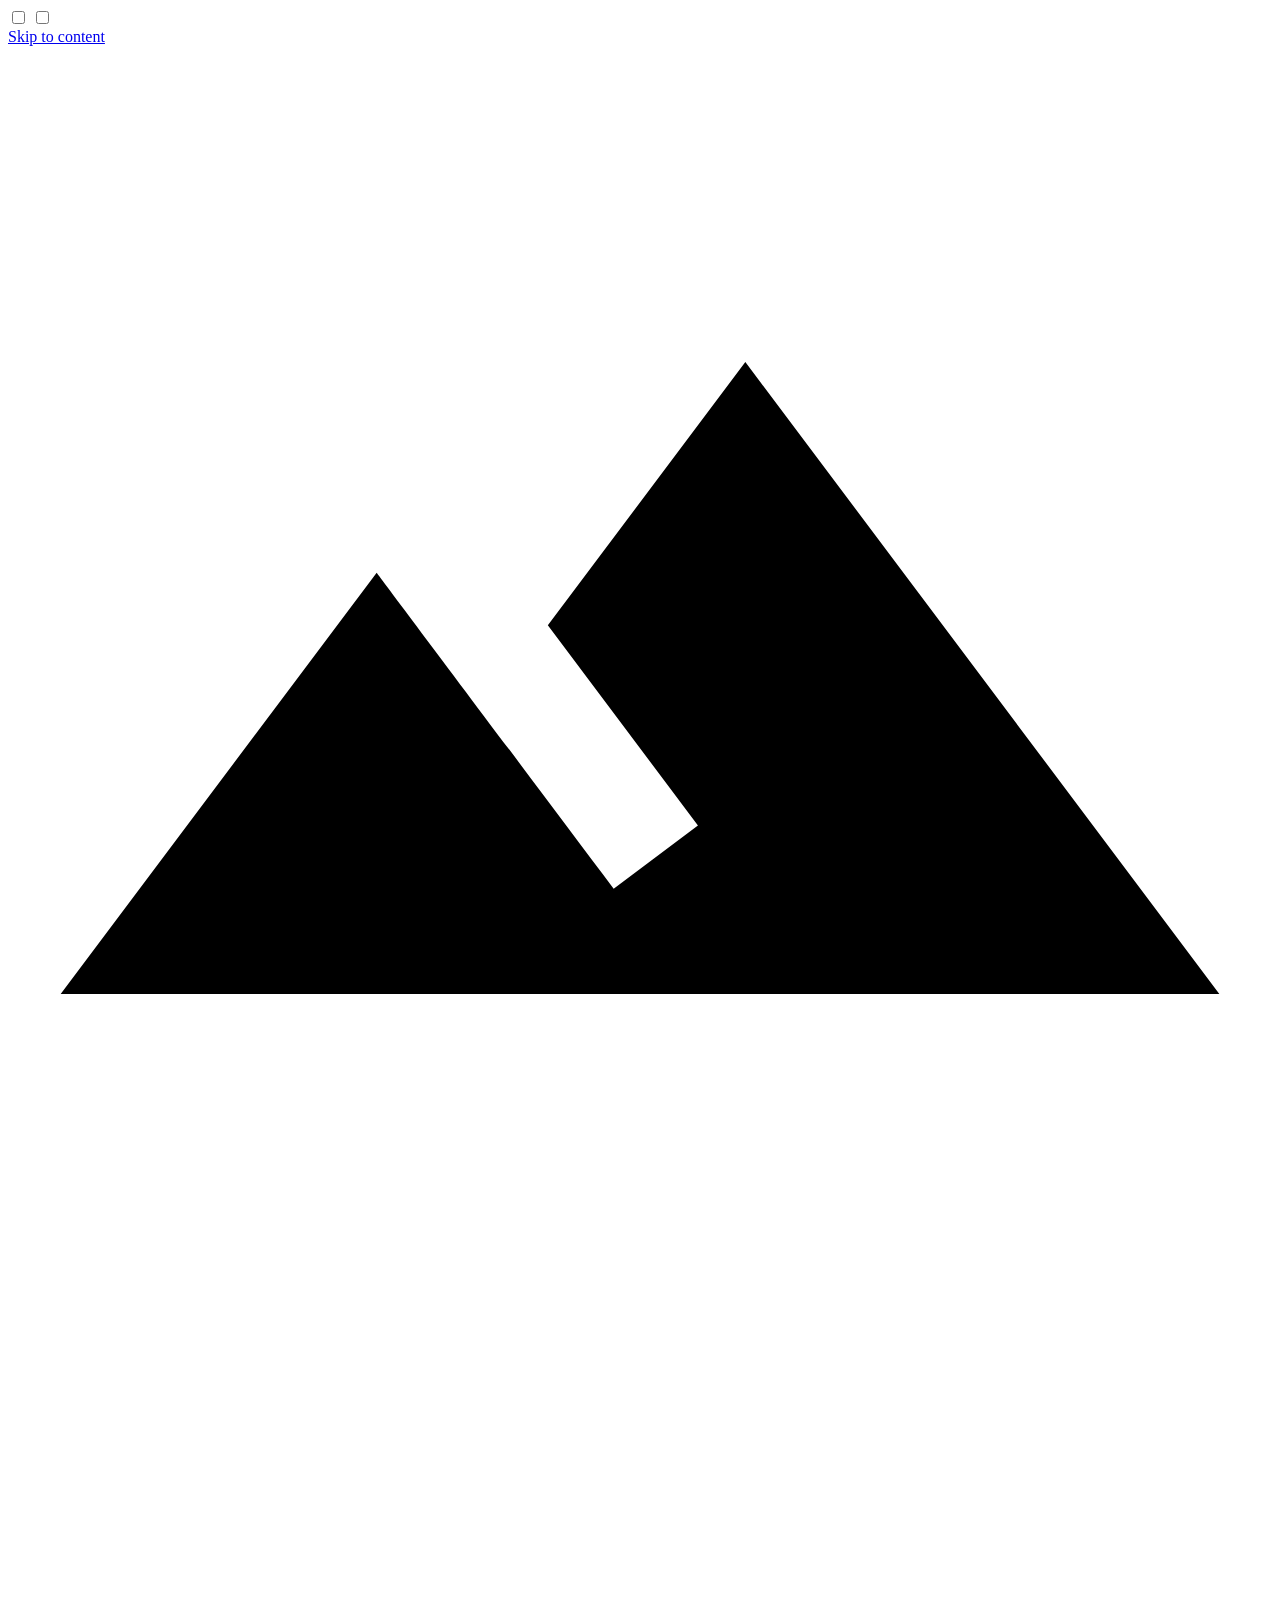
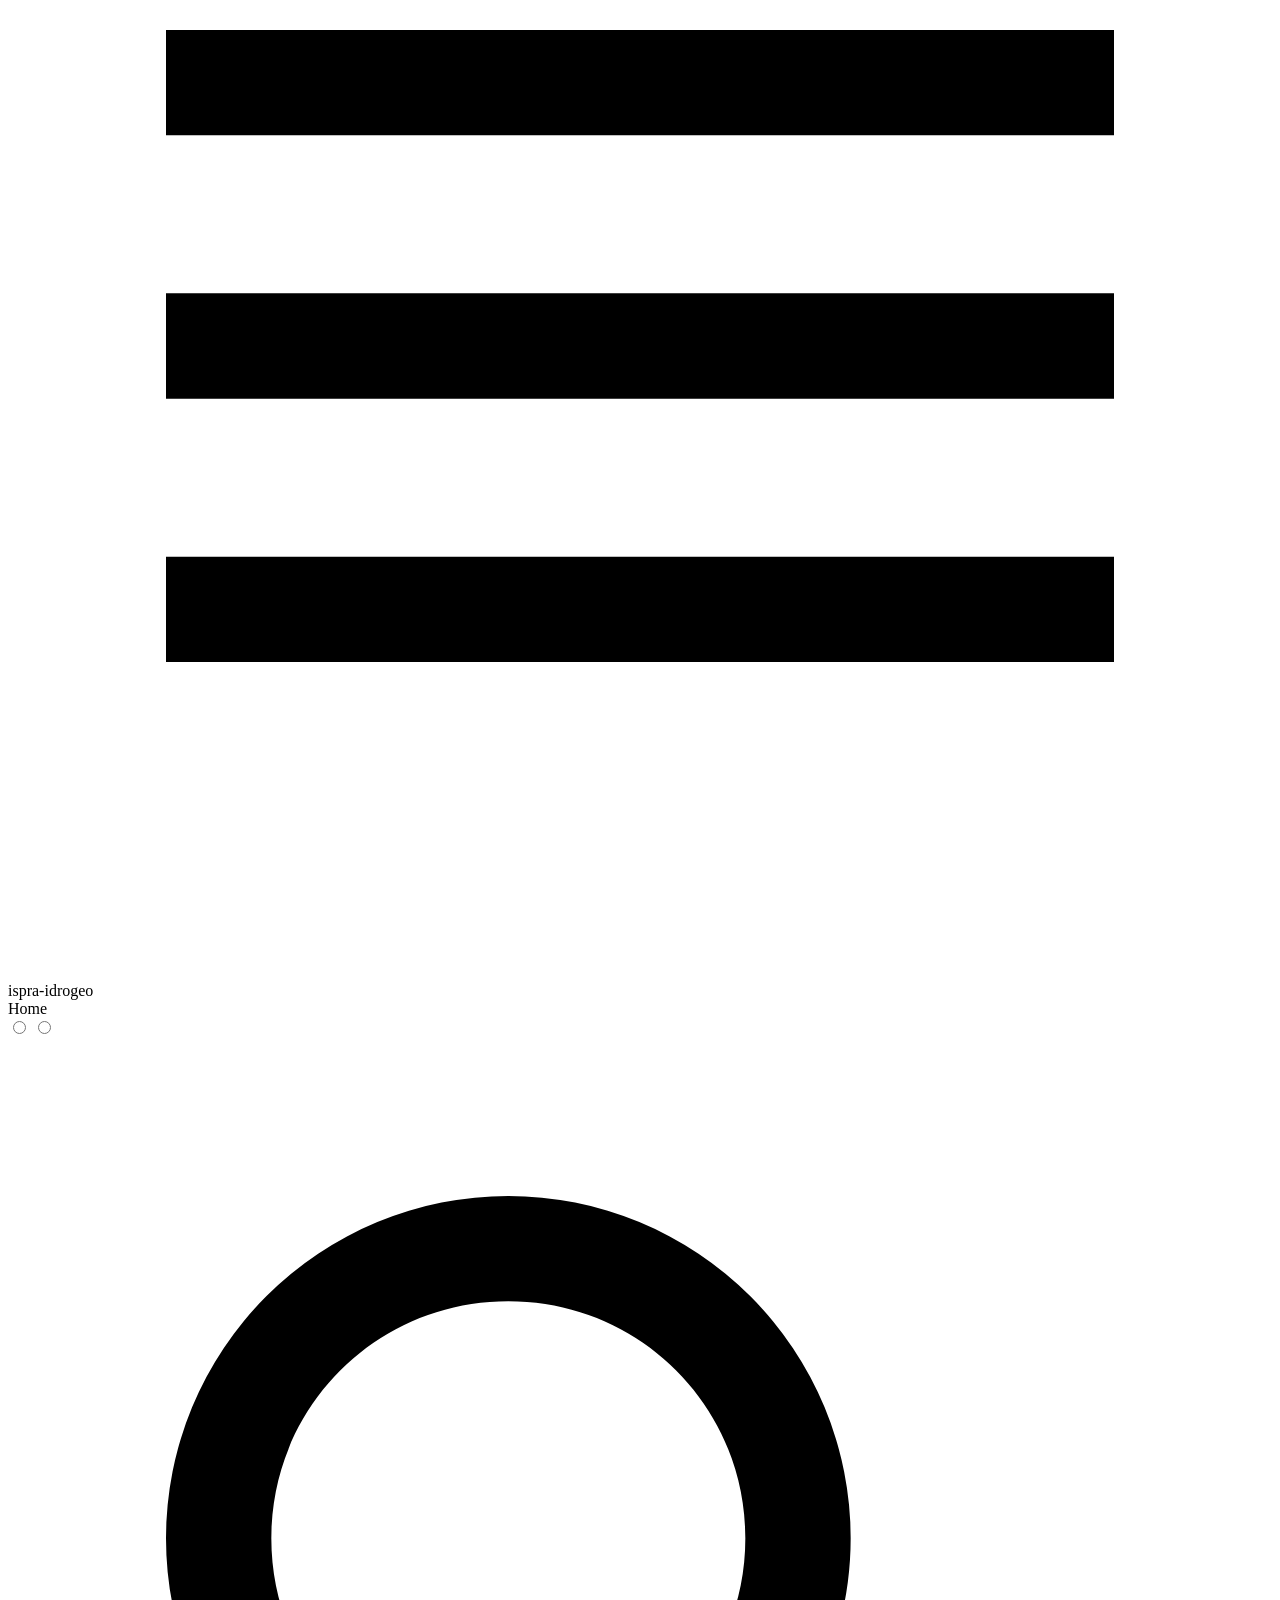
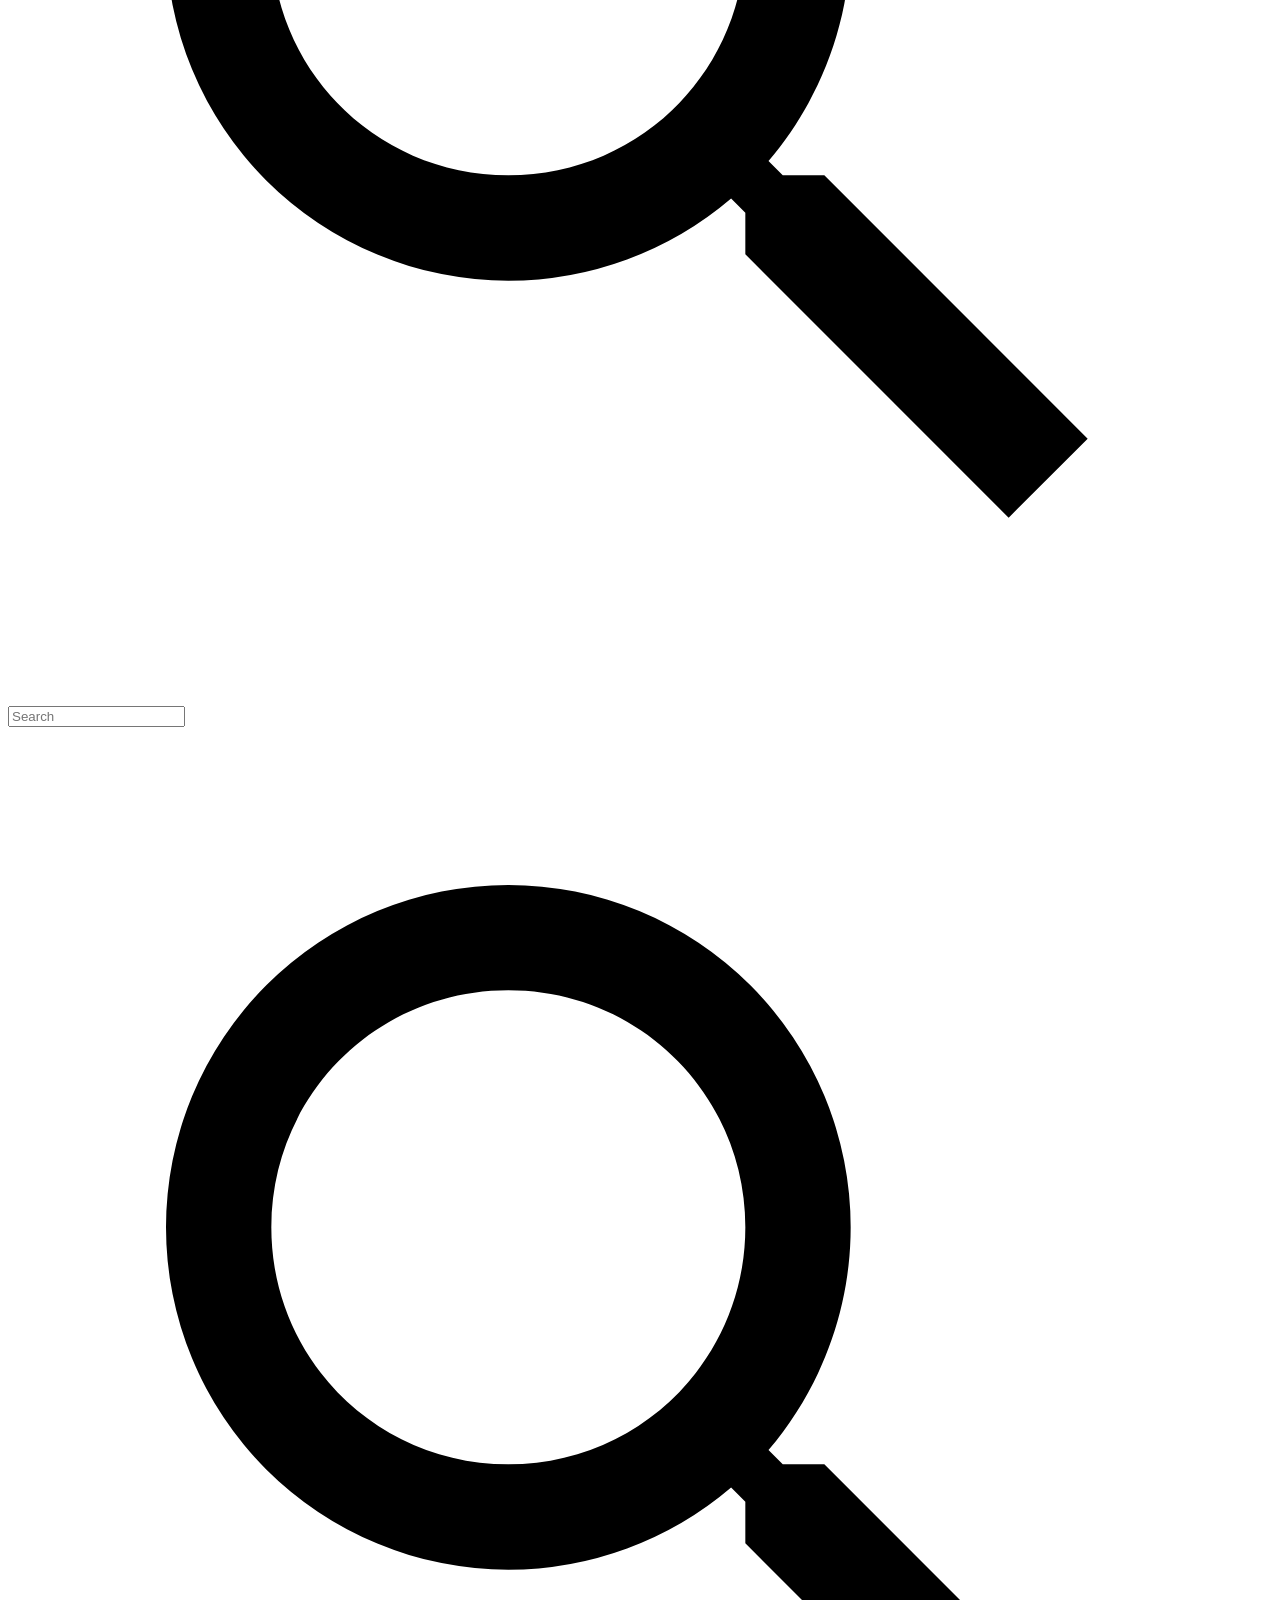
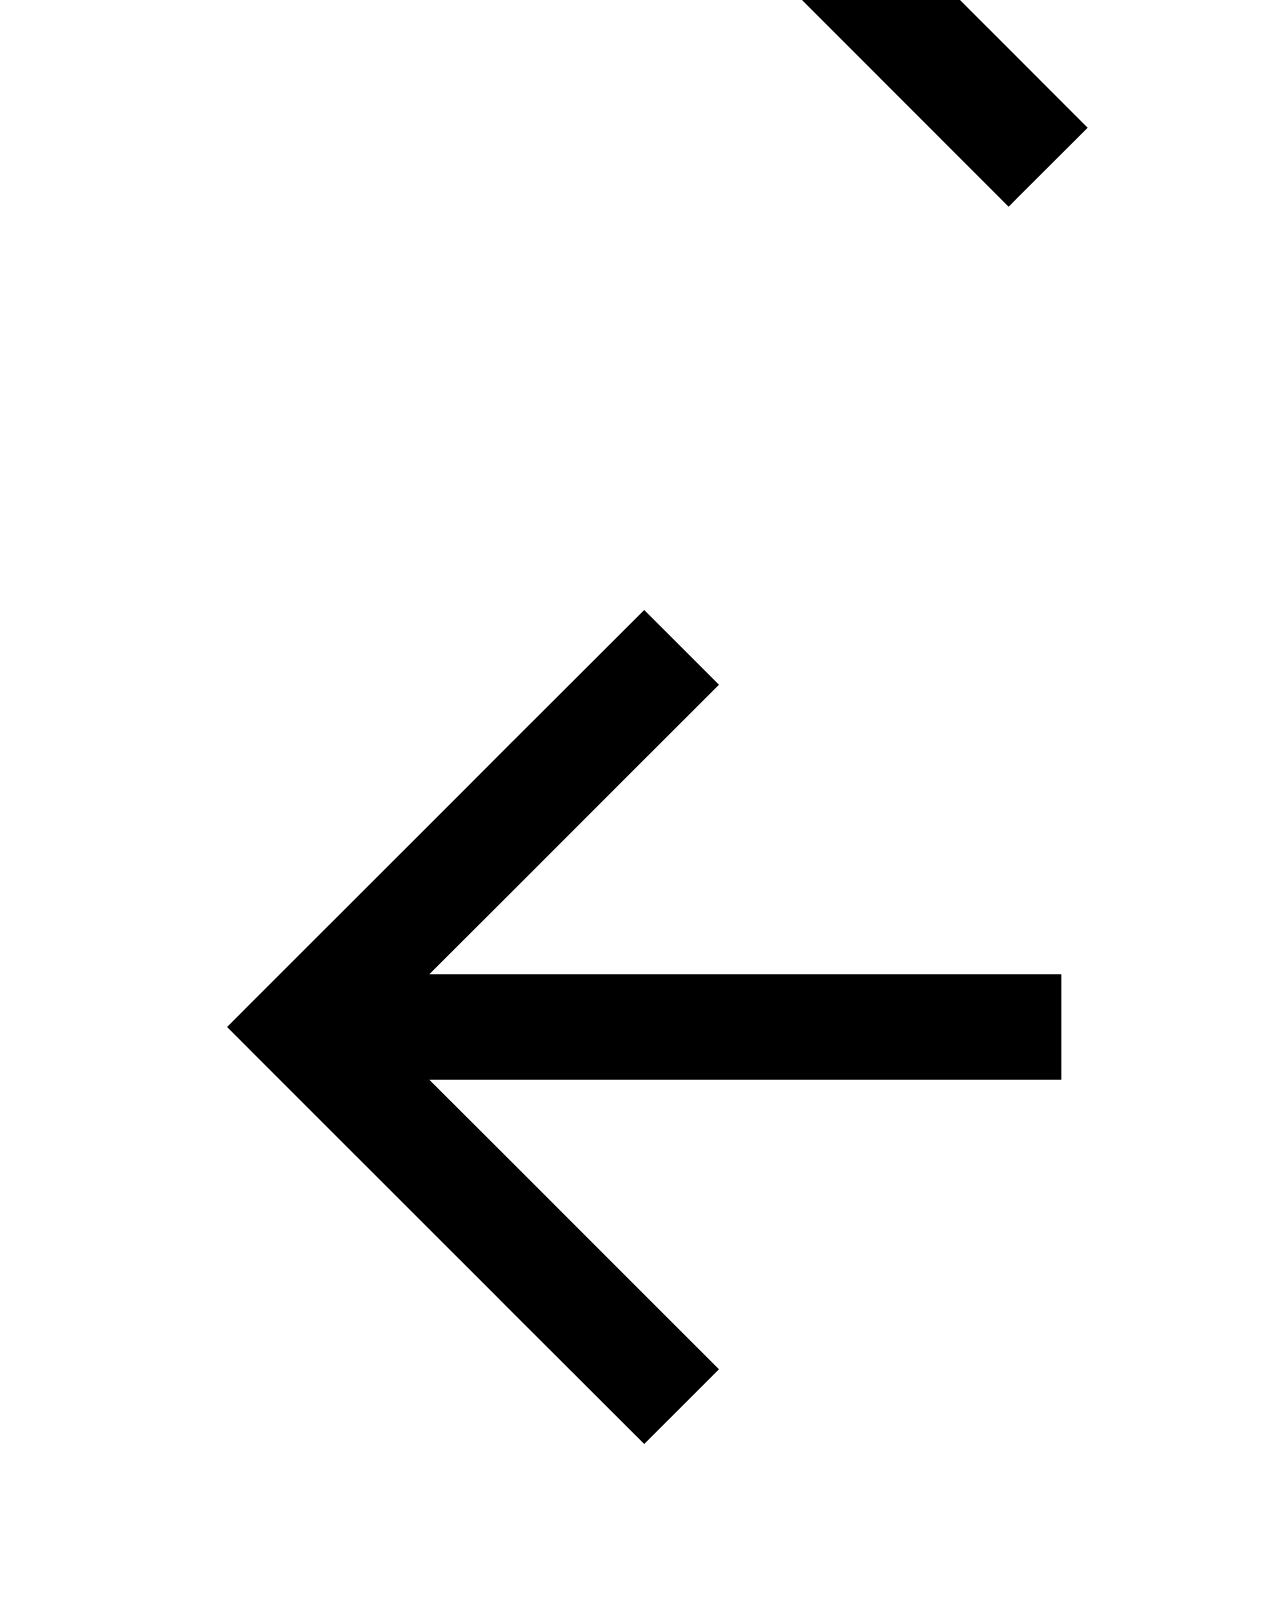
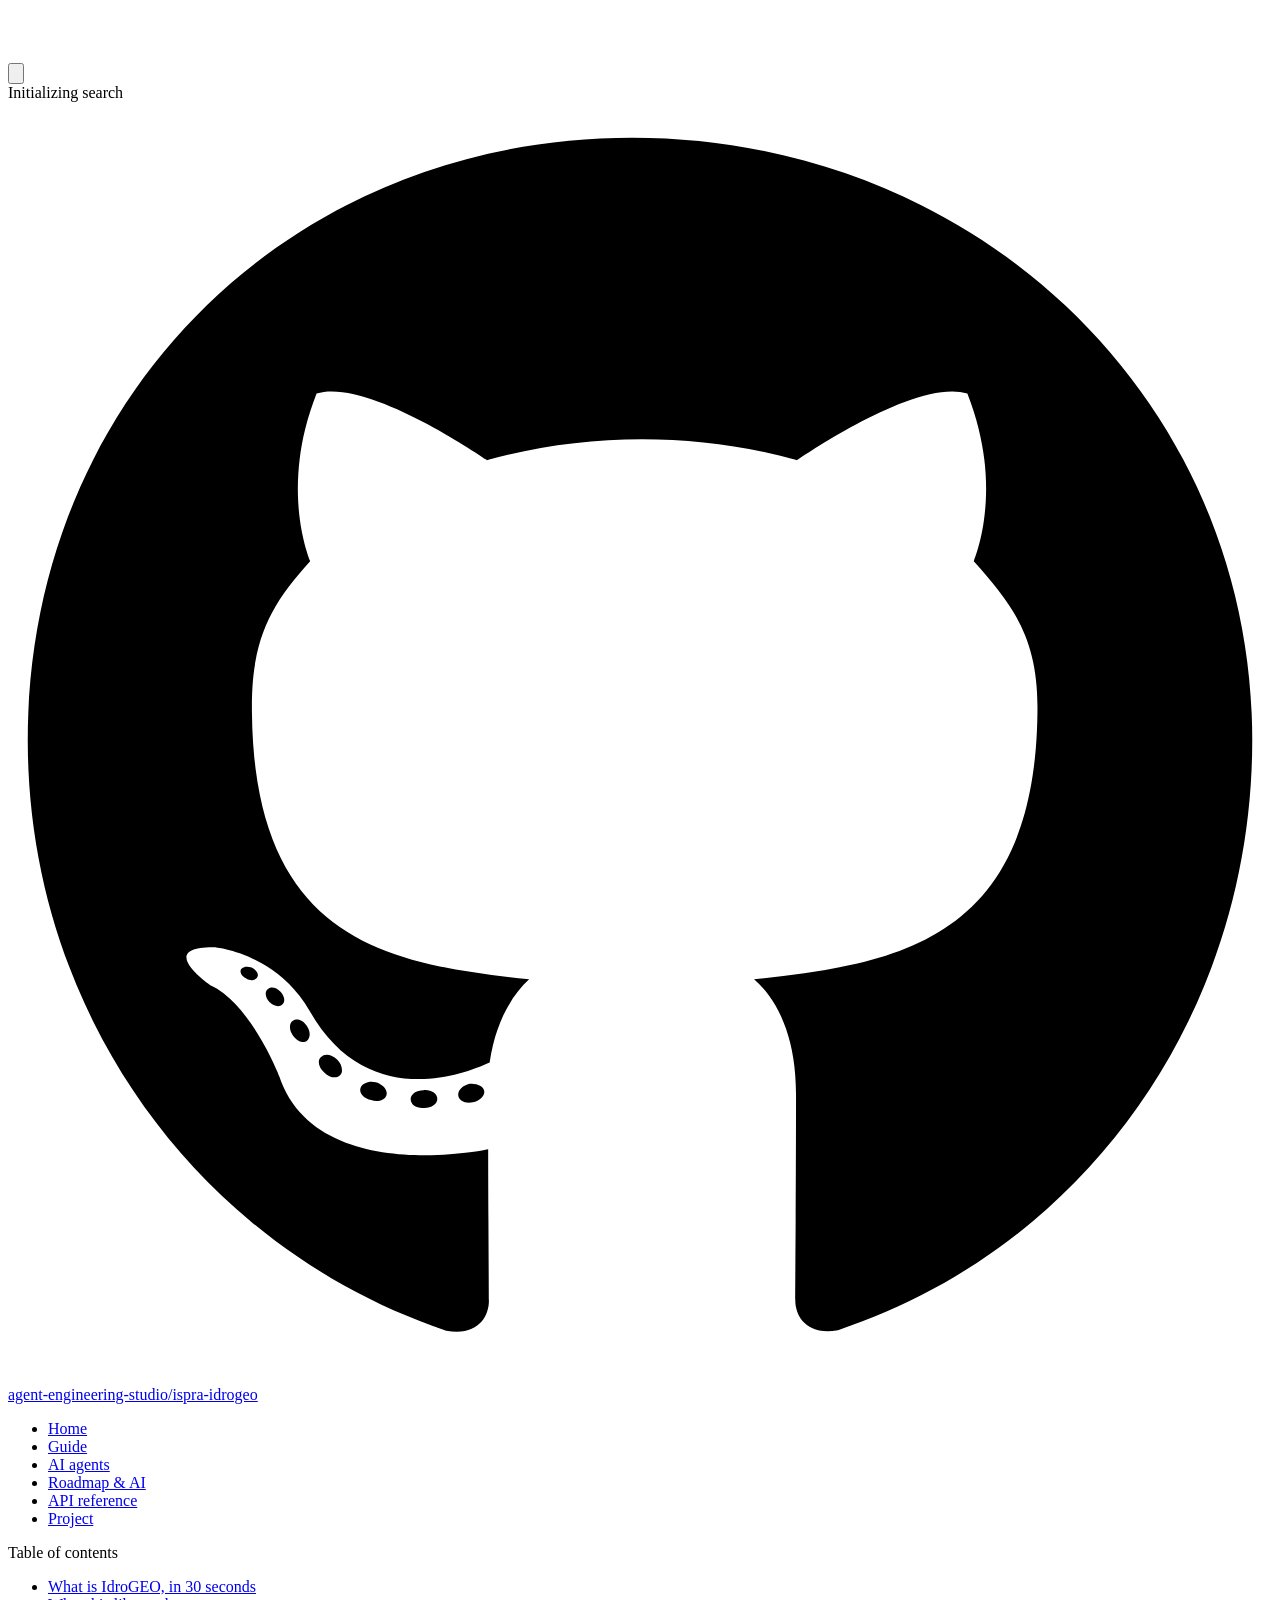
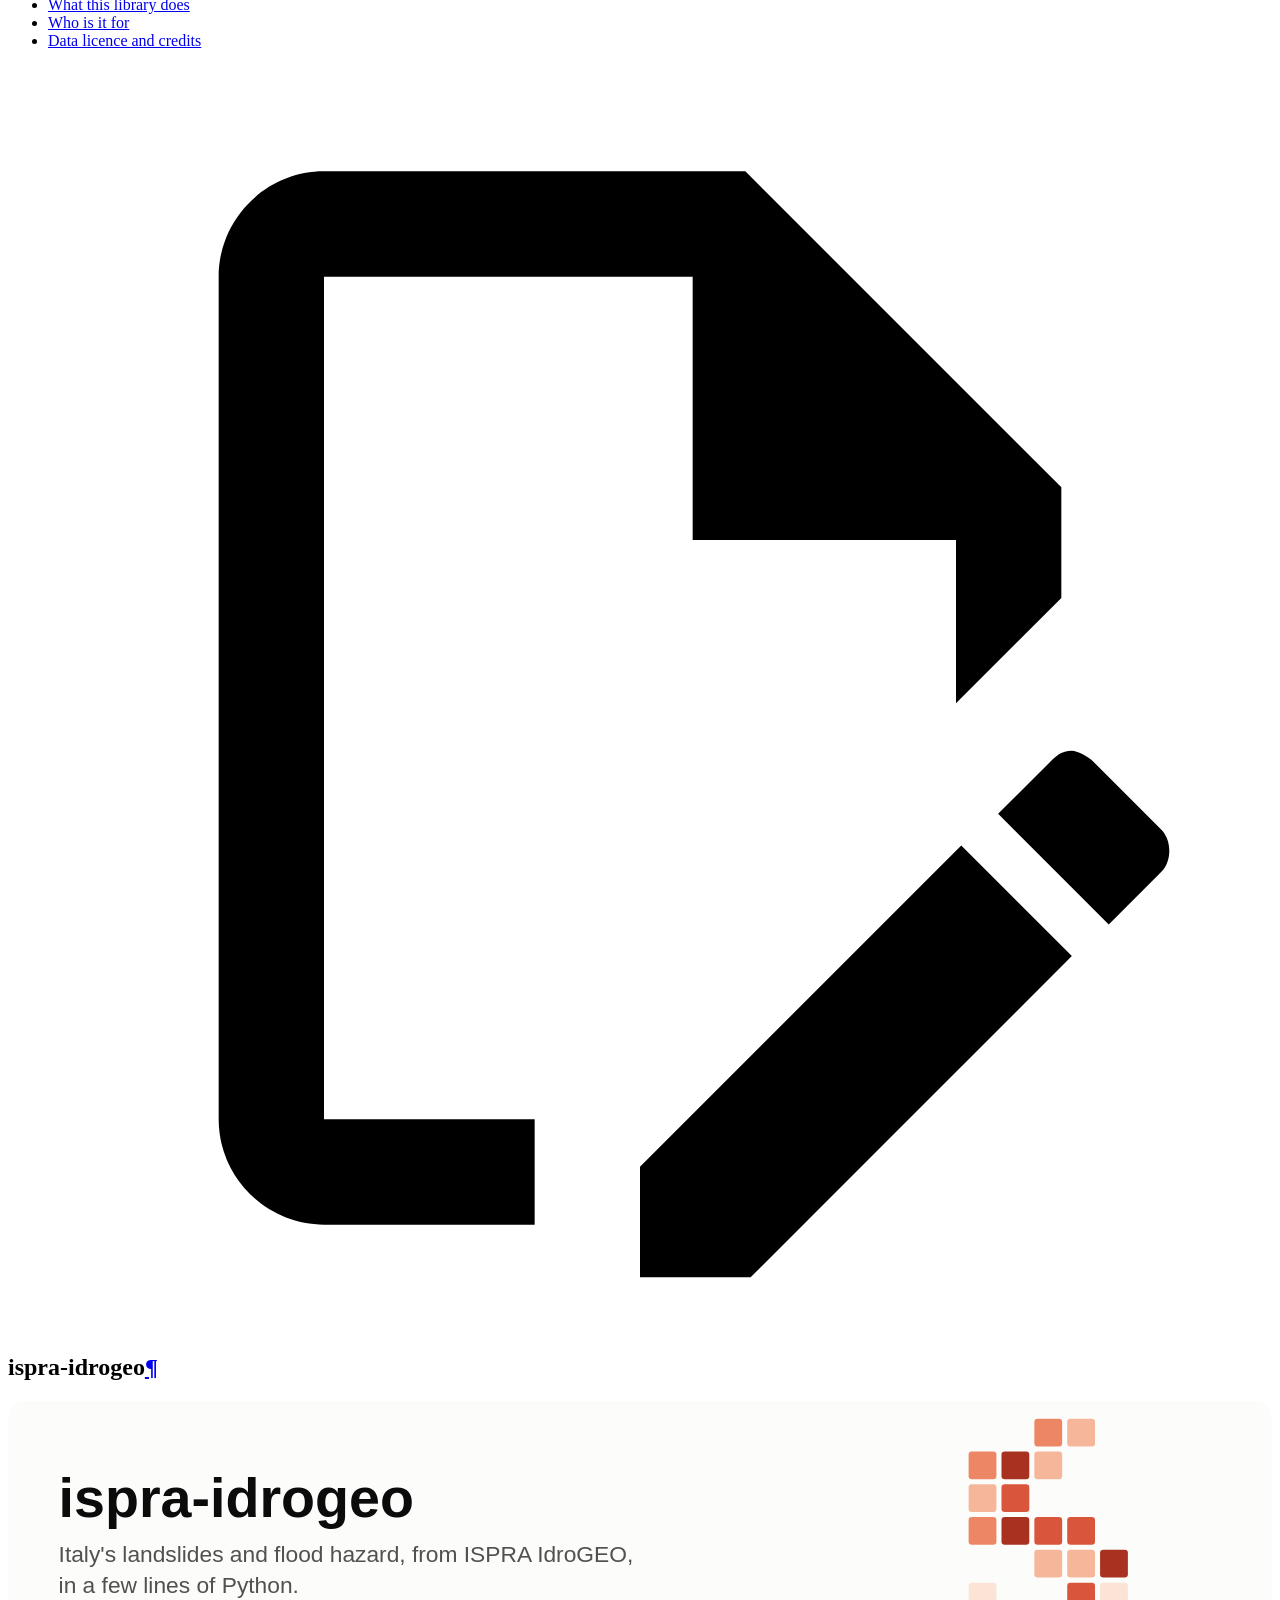
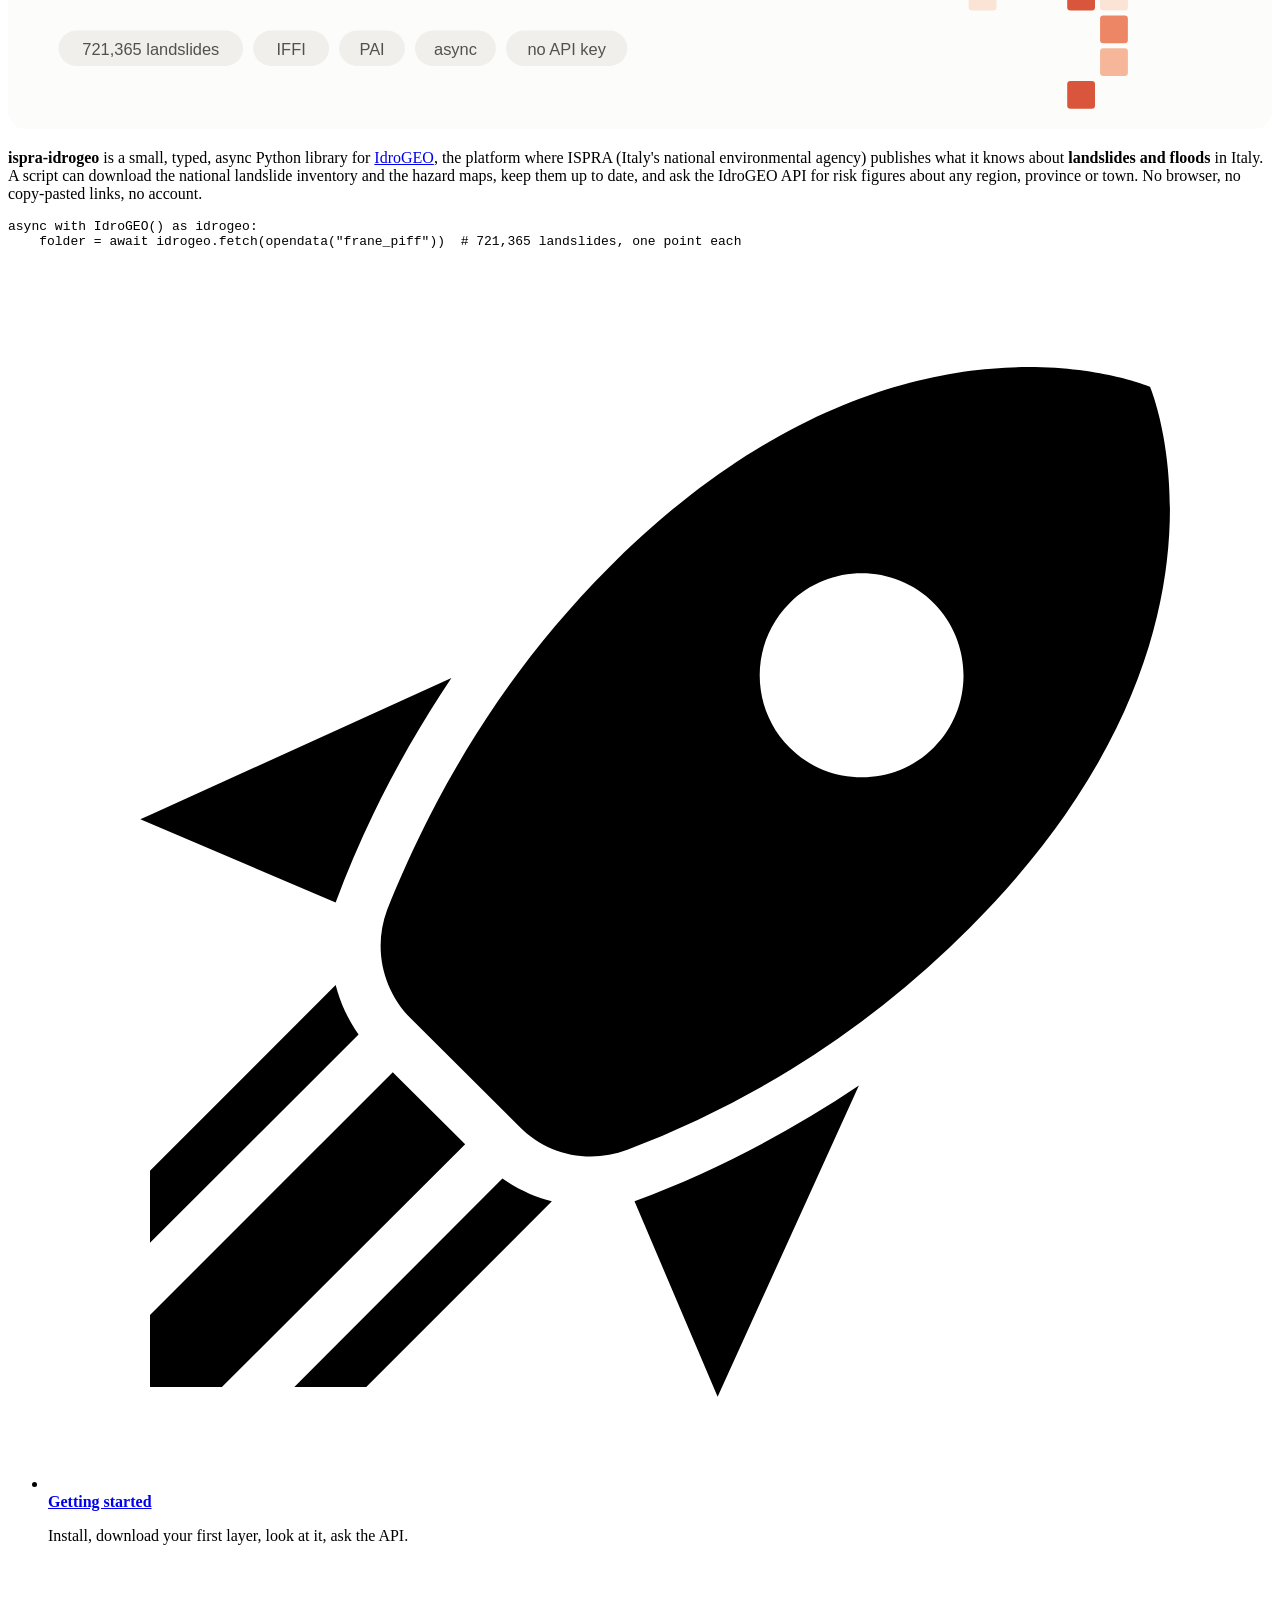
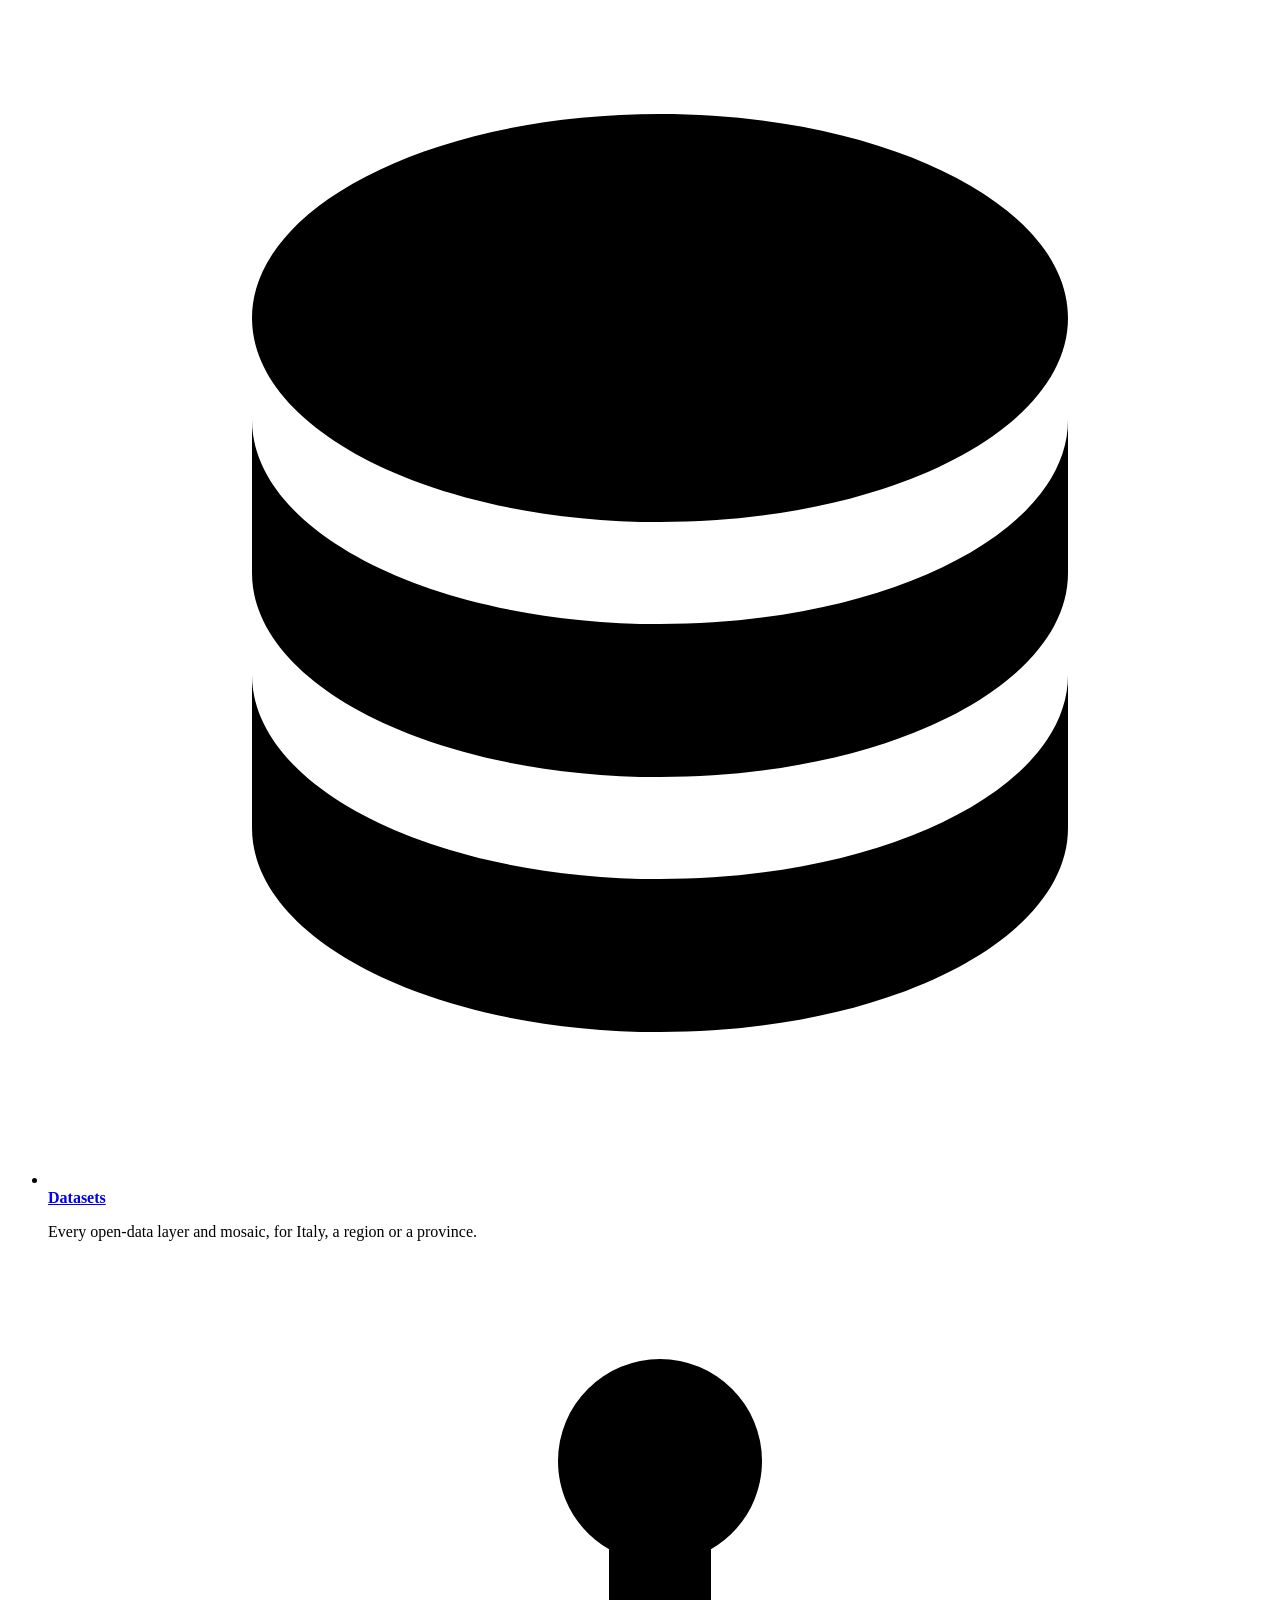
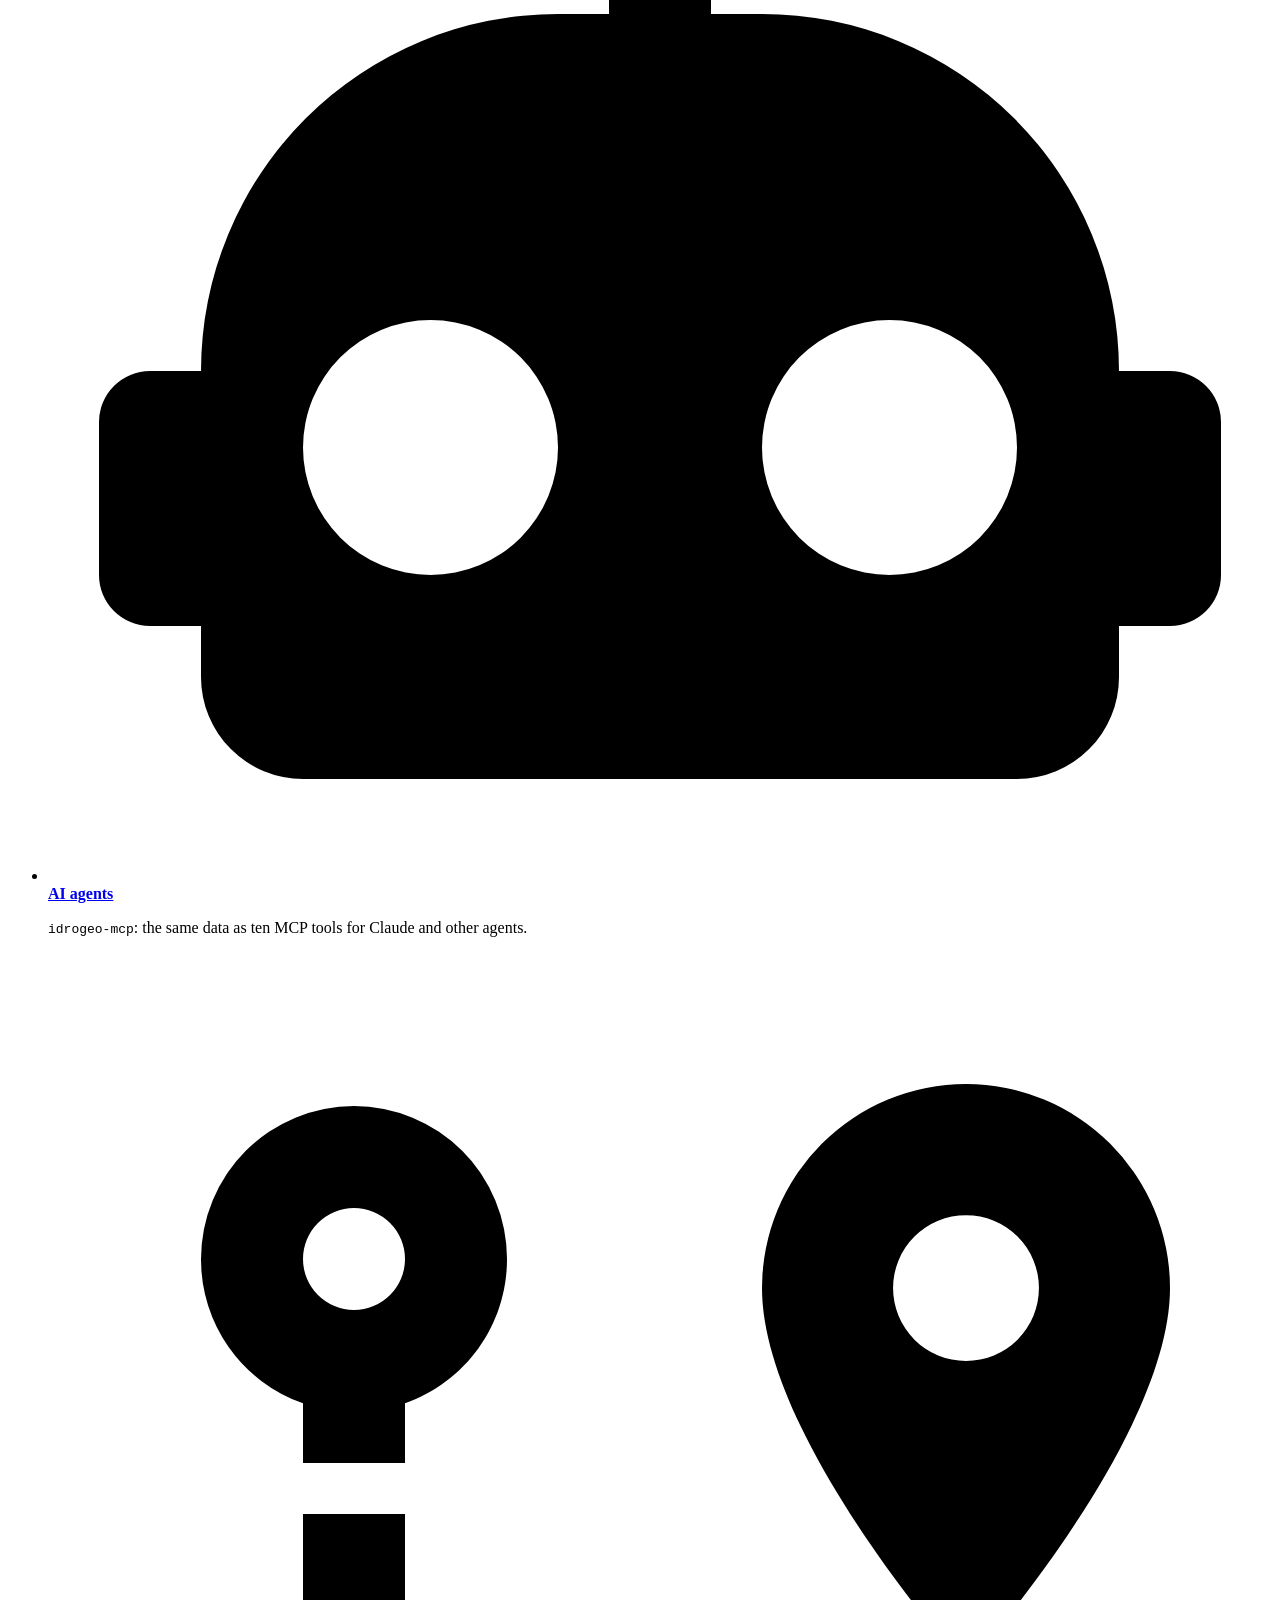
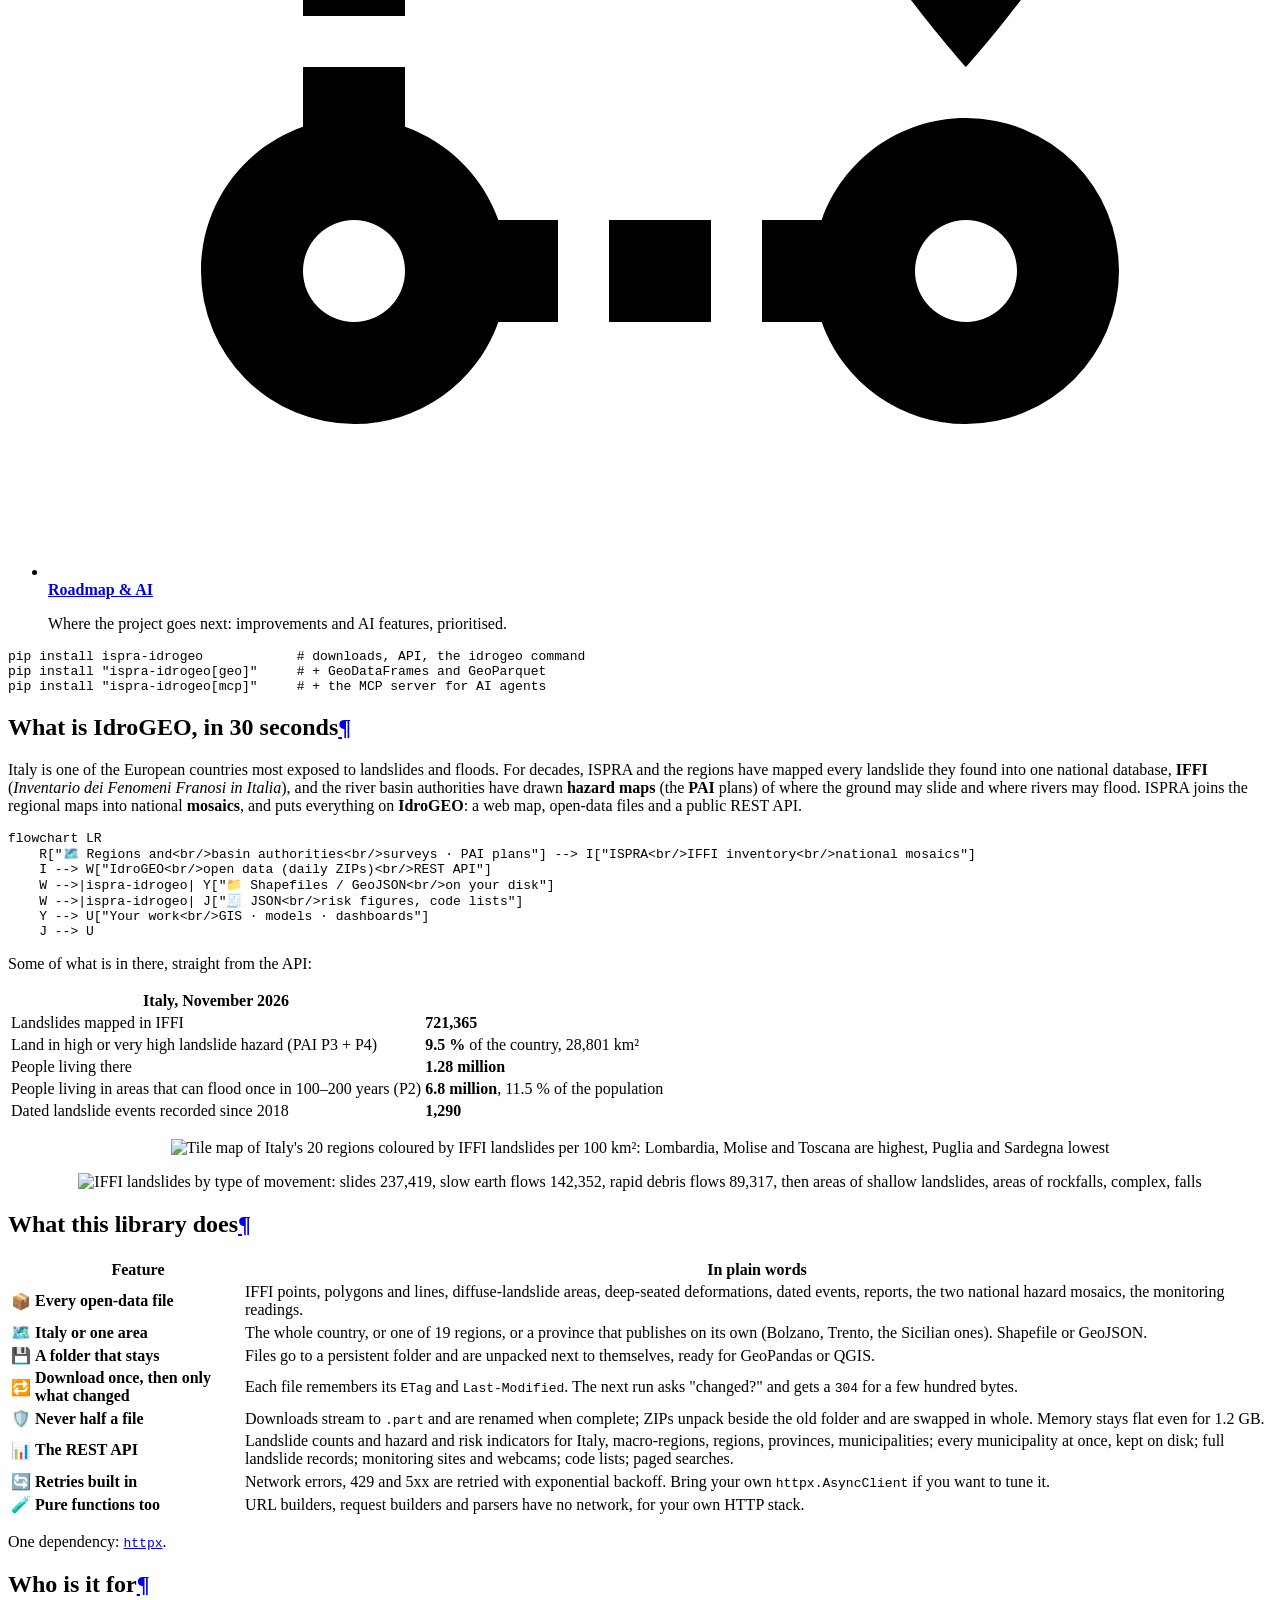
==== site/index.html @ 6474ef04 "feat(mcp): rank_areas, compare_areas, resources, prompts, HTTP transport - rank_areas: top or bottom" ====
<!doctype html>
<html lang="en" class="no-js">
  <head>
    
      <meta charset="utf-8">
      <meta name="viewport" content="width=device-width,initial-scale=1">
      
        <meta name="description" content="Italy's landslides and flood hazard, from ISPRA IdroGEO, in a few lines of Python.">
      
      
        <meta name="author" content="Giuseppe Zileni">
      
      
        <link rel="canonical" href="https://agent-engineering-studio.github.io/ispra-idrogeo/">
      
      
      
        <link rel="next" href="getting-started/">
      
      
        
      
      
      <link rel="icon" href="images/favicon.svg">
      <meta name="generator" content="mkdocs-1.6.1, mkdocs-material-9.8.0">
    
    
      
        <title>ispra-idrogeo</title>
      
    
    
      <link rel="stylesheet" href="assets/stylesheets/main.57a0d79d.min.css">
      
        
        <link rel="stylesheet" href="assets/stylesheets/palette.fb2fffe2.min.css">
      
      


    
    
      
    
    
      
        
        
        <link rel="preconnect" href="https://fonts.gstatic.com" crossorigin>
        <link rel="stylesheet" href="https://fonts.googleapis.com/css?family=Roboto:300,300i,400,400i,700,700i%7CRoboto+Mono:400,400i,700,700i&display=fallback">
        <style>:root{--md-text-font:"Roboto";--md-code-font:"Roboto Mono"}</style>
      
    
    
      <link rel="stylesheet" href="assets/_mkdocstrings.css">
    
    <script>__md_scope=new URL(".",location),__md_hash=e=>[...e].reduce(((e,_)=>(e<<5)-e+_.charCodeAt(0)),0),__md_get=(e,_=localStorage,t=__md_scope)=>JSON.parse(_.getItem(t.pathname+"."+e)),__md_set=(e,_,t=localStorage,a=__md_scope)=>{try{t.setItem(a.pathname+"."+e,JSON.stringify(_))}catch(e){}}</script>
    
      

    
    
  </head>
  
  
    
    
      
    
    
    
    
    <body dir="ltr" data-md-color-scheme="default" data-md-color-primary="brown" data-md-color-accent="deep-orange">
  
    
    <input class="md-toggle" data-md-toggle="drawer" type="checkbox" id="__drawer" autocomplete="off">
    <input class="md-toggle" data-md-toggle="search" type="checkbox" id="__search" autocomplete="off">
    <label class="md-overlay" for="__drawer"></label>
    <div data-md-component="skip">
      
        
        <a href="#ispra-idrogeo" class="md-skip">
          Skip to content
        </a>
      
    </div>
    <div data-md-component="announce">
      
    </div>
    
    
      

<header class="md-header" data-md-component="header">
  <nav class="md-header__inner md-grid" aria-label="Header">
    <a href="." title="ispra-idrogeo" class="md-header__button md-logo" aria-label="ispra-idrogeo" data-md-component="logo">
      
  
  <svg xmlns="http://www.w3.org/2000/svg" viewBox="0 0 24 24"><path d="m14 6-3.75 5 2.85 3.8-1.6 1.2C9.81 13.75 7 10 7 10l-6 8h22z"/></svg>

    </a>
    <label class="md-header__button md-icon" for="__drawer">
      
      <svg xmlns="http://www.w3.org/2000/svg" viewBox="0 0 24 24"><path d="M3 6h18v2H3zm0 5h18v2H3zm0 5h18v2H3z"/></svg>
    </label>
    <div class="md-header__title" data-md-component="header-title">
      <div class="md-header__ellipsis">
        <div class="md-header__topic">
          <span class="md-ellipsis">
            ispra-idrogeo
          </span>
        </div>
        <div class="md-header__topic" data-md-component="header-topic">
          <span class="md-ellipsis">
            
              Home
            
          </span>
        </div>
      </div>
    </div>
    
      
        <form class="md-header__option" data-md-component="palette">
  
    
    
    
    <input class="md-option" data-md-color-media="(prefers-color-scheme: light)" data-md-color-scheme="default" data-md-color-primary="brown" data-md-color-accent="deep-orange"  aria-label="Dark mode"  type="radio" name="__palette" id="__palette_0">
    
      <label class="md-header__button md-icon" title="Dark mode" for="__palette_1" hidden>
        <svg xmlns="http://www.w3.org/2000/svg" viewBox="0 0 24 24"><path d="m17.75 4.09-2.53 1.94.91 3.06-2.63-1.81-2.63 1.81.91-3.06-2.53-1.94L12.44 4l1.06-3 1.06 3zm3.5 6.91-1.64 1.25.59 1.98-1.7-1.17-1.7 1.17.59-1.98L15.75 11l2.06-.05L18.5 9l.69 1.95zm-2.28 4.95c.83-.08 1.72 1.1 1.19 1.85-.32.45-.66.87-1.08 1.27C15.17 23 8.84 23 4.94 19.07c-3.91-3.9-3.91-10.24 0-14.14.4-.4.82-.76 1.27-1.08.75-.53 1.93.36 1.85 1.19-.27 2.86.69 5.83 2.89 8.02a9.96 9.96 0 0 0 8.02 2.89m-1.64 2.02a12.08 12.08 0 0 1-7.8-3.47c-2.17-2.19-3.33-5-3.49-7.82-2.81 3.14-2.7 7.96.31 10.98 3.02 3.01 7.84 3.12 10.98.31"/></svg>
      </label>
    
  
    
    
    
    <input class="md-option" data-md-color-media="(prefers-color-scheme: dark)" data-md-color-scheme="slate" data-md-color-primary="brown" data-md-color-accent="deep-orange"  aria-label="Light mode"  type="radio" name="__palette" id="__palette_1">
    
      <label class="md-header__button md-icon" title="Light mode" for="__palette_0" hidden>
        <svg xmlns="http://www.w3.org/2000/svg" viewBox="0 0 24 24"><path d="M12 7a5 5 0 0 1 5 5 5 5 0 0 1-5 5 5 5 0 0 1-5-5 5 5 0 0 1 5-5m0 2a3 3 0 0 0-3 3 3 3 0 0 0 3 3 3 3 0 0 0 3-3 3 3 0 0 0-3-3m0-7 2.39 3.42C13.65 5.15 12.84 5 12 5s-1.65.15-2.39.42zM3.34 7l4.16-.35A7.2 7.2 0 0 0 5.94 8.5c-.44.74-.69 1.5-.83 2.29zm.02 10 1.76-3.77a7.131 7.131 0 0 0 2.38 4.14zM20.65 7l-1.77 3.79a7.02 7.02 0 0 0-2.38-4.15zm-.01 10-4.14.36c.59-.51 1.12-1.14 1.54-1.86.42-.73.69-1.5.83-2.29zM12 22l-2.41-3.44c.74.27 1.55.44 2.41.44.82 0 1.63-.17 2.37-.44z"/></svg>
      </label>
    
  
</form>
      
    
    
      <script>var palette=__md_get("__palette");if(palette&&palette.color){if("(prefers-color-scheme)"===palette.color.media){var media=matchMedia("(prefers-color-scheme: light)"),input=document.querySelector(media.matches?"[data-md-color-media='(prefers-color-scheme: light)']":"[data-md-color-media='(prefers-color-scheme: dark)']");palette.color.media=input.getAttribute("data-md-color-media"),palette.color.scheme=input.getAttribute("data-md-color-scheme"),palette.color.primary=input.getAttribute("data-md-color-primary"),palette.color.accent=input.getAttribute("data-md-color-accent")}for(var[key,value]of Object.entries(palette.color))document.body.setAttribute("data-md-color-"+key,value)}</script>
    
    
    
      
      
        <label class="md-header__button md-icon" for="__search">
          
          <svg xmlns="http://www.w3.org/2000/svg" viewBox="0 0 24 24"><path d="M9.5 3A6.5 6.5 0 0 1 16 9.5c0 1.61-.59 3.09-1.56 4.23l.27.27h.79l5 5-1.5 1.5-5-5v-.79l-.27-.27A6.52 6.52 0 0 1 9.5 16 6.5 6.5 0 0 1 3 9.5 6.5 6.5 0 0 1 9.5 3m0 2C7 5 5 7 5 9.5S7 14 9.5 14 14 12 14 9.5 12 5 9.5 5"/></svg>
        </label>
        <div class="md-search" data-md-component="search" role="dialog">
  <label class="md-search__overlay" for="__search"></label>
  <div class="md-search__inner" role="search">
    <form class="md-search__form" name="search">
      <input type="text" class="md-search__input" name="query" aria-label="Search" placeholder="Search" autocapitalize="off" autocorrect="off" autocomplete="off" spellcheck="false" data-md-component="search-query" required>
      <label class="md-search__icon md-icon" for="__search">
        
        <svg xmlns="http://www.w3.org/2000/svg" viewBox="0 0 24 24"><path d="M9.5 3A6.5 6.5 0 0 1 16 9.5c0 1.61-.59 3.09-1.56 4.23l.27.27h.79l5 5-1.5 1.5-5-5v-.79l-.27-.27A6.52 6.52 0 0 1 9.5 16 6.5 6.5 0 0 1 3 9.5 6.5 6.5 0 0 1 9.5 3m0 2C7 5 5 7 5 9.5S7 14 9.5 14 14 12 14 9.5 12 5 9.5 5"/></svg>
        
        <svg xmlns="http://www.w3.org/2000/svg" viewBox="0 0 24 24"><path d="M20 11v2H8l5.5 5.5-1.42 1.42L4.16 12l7.92-7.92L13.5 5.5 8 11z"/></svg>
      </label>
      <nav class="md-search__options" aria-label="Search">
        
        <button type="reset" class="md-search__icon md-icon" title="Clear" aria-label="Clear" tabindex="-1">
          
          <svg xmlns="http://www.w3.org/2000/svg" viewBox="0 0 24 24"><path d="M19 6.41 17.59 5 12 10.59 6.41 5 5 6.41 10.59 12 5 17.59 6.41 19 12 13.41 17.59 19 19 17.59 13.41 12z"/></svg>
        </button>
      </nav>
      
        <div class="md-search__suggest" data-md-component="search-suggest"></div>
      
    </form>
    <div class="md-search__output">
      <div class="md-search__scrollwrap" tabindex="0" data-md-scrollfix>
        <div class="md-search-result" data-md-component="search-result">
          <div class="md-search-result__meta">
            Initializing search
          </div>
          <ol class="md-search-result__list" role="presentation"></ol>
        </div>
      </div>
    </div>
  </div>
</div>
      
    
    
      <div class="md-header__source">
        <a href="https://github.com/agent-engineering-studio/ispra-idrogeo" title="Go to repository" class="md-source" data-md-component="source">
  <div class="md-source__icon md-icon">
    
    <svg xmlns="http://www.w3.org/2000/svg" viewBox="0 0 512 512"><!--! Font Awesome Free 7.1.0 by @fontawesome - https://fontawesome.com License - https://fontawesome.com/license/free (Icons: CC BY 4.0, Fonts: SIL OFL 1.1, Code: MIT License) Copyright 2025 Fonticons, Inc.--><path d="M173.9 397.4c0 2-2.3 3.6-5.2 3.6-3.3.3-5.6-1.3-5.6-3.6 0-2 2.3-3.6 5.2-3.6 3-.3 5.6 1.3 5.6 3.6m-31.1-4.5c-.7 2 1.3 4.3 4.3 4.9 2.6 1 5.6 0 6.2-2s-1.3-4.3-4.3-5.2c-2.6-.7-5.5.3-6.2 2.3m44.2-1.7c-2.9.7-4.9 2.6-4.6 4.9.3 2 2.9 3.3 5.9 2.6 2.9-.7 4.9-2.6 4.6-4.6-.3-1.9-3-3.2-5.9-2.9M252.8 8C114.1 8 8 113.3 8 252c0 110.9 69.8 205.8 169.5 239.2 12.8 2.3 17.3-5.6 17.3-12.1 0-6.2-.3-40.4-.3-61.4 0 0-70 15-84.7-29.8 0 0-11.4-29.1-27.8-36.6 0 0-22.9-15.7 1.6-15.4 0 0 24.9 2 38.6 25.8 21.9 38.6 58.6 27.5 72.9 20.9 2.3-16 8.8-27.1 16-33.7-55.9-6.2-112.3-14.3-112.3-110.5 0-27.5 7.6-41.3 23.6-58.9-2.6-6.5-11.1-33.3 2.6-67.9 20.9-6.5 69 27 69 27 20-5.6 41.5-8.5 62.8-8.5s42.8 2.9 62.8 8.5c0 0 48.1-33.6 69-27 13.7 34.7 5.2 61.4 2.6 67.9 16 17.7 25.8 31.5 25.8 58.9 0 96.5-58.9 104.2-114.8 110.5 9.2 7.9 17 22.9 17 46.4 0 33.7-.3 75.4-.3 83.6 0 6.5 4.6 14.4 17.3 12.1C436.2 457.8 504 362.9 504 252 504 113.3 391.5 8 252.8 8M105.2 352.9c-1.3 1-1 3.3.7 5.2 1.6 1.6 3.9 2.3 5.2 1 1.3-1 1-3.3-.7-5.2-1.6-1.6-3.9-2.3-5.2-1m-10.8-8.1c-.7 1.3.3 2.9 2.3 3.9 1.6 1 3.6.7 4.3-.7.7-1.3-.3-2.9-2.3-3.9-2-.6-3.6-.3-4.3.7m32.4 35.6c-1.6 1.3-1 4.3 1.3 6.2 2.3 2.3 5.2 2.6 6.5 1 1.3-1.3.7-4.3-1.3-6.2-2.2-2.3-5.2-2.6-6.5-1m-11.4-14.7c-1.6 1-1.6 3.6 0 5.9s4.3 3.3 5.6 2.3c1.6-1.3 1.6-3.9 0-6.2-1.4-2.3-4-3.3-5.6-2"/></svg>
  </div>
  <div class="md-source__repository">
    agent-engineering-studio/ispra-idrogeo
  </div>
</a>
      </div>
    
  </nav>
  
</header>
    
    <div class="md-container" data-md-component="container">
      
      
        
          
            
<nav class="md-tabs" aria-label="Tabs" data-md-component="tabs">
  <div class="md-grid">
    <ul class="md-tabs__list">
      
        
  
  
  
    
  
  
    <li class="md-tabs__item md-tabs__item--active">
      <a href="." class="md-tabs__link">
        
  
  
    
  
  Home

      </a>
    </li>
  

      
        
  
  
  
  
    
    
      <li class="md-tabs__item">
        <a href="getting-started/" class="md-tabs__link">
          
  
  
    
  
  Guide

        </a>
      </li>
    
  

      
        
  
  
  
  
    <li class="md-tabs__item">
      <a href="ai-agents/" class="md-tabs__link">
        
  
  
    
  
  AI agents

      </a>
    </li>
  

      
        
  
  
  
  
    <li class="md-tabs__item">
      <a href="roadmap/" class="md-tabs__link">
        
  
  
    
  
  Roadmap & AI

      </a>
    </li>
  

      
        
  
  
  
  
    <li class="md-tabs__item">
      <a href="reference/" class="md-tabs__link">
        
  
  
    
  
  API reference

      </a>
    </li>
  

      
        
  
  
  
  
    
    
      <li class="md-tabs__item">
        <a href="contributing/" class="md-tabs__link">
          
  
  
    
  
  Project

        </a>
      </li>
    
  

      
    </ul>
  </div>
</nav>
          
        
      
      <main class="md-main" data-md-component="main">
        <div class="md-main__inner md-grid">
          
            
              
                
              
              <div class="md-sidebar md-sidebar--primary" data-md-component="sidebar" data-md-type="navigation" hidden>
                <div class="md-sidebar__scrollwrap">
                  <div class="md-sidebar__inner">
                    


  


<nav class="md-nav md-nav--primary md-nav--lifted" aria-label="Navigation" data-md-level="0">
  <label class="md-nav__title" for="__drawer">
    <a href="." title="ispra-idrogeo" class="md-nav__button md-logo" aria-label="ispra-idrogeo" data-md-component="logo">
      
  
  <svg xmlns="http://www.w3.org/2000/svg" viewBox="0 0 24 24"><path d="m14 6-3.75 5 2.85 3.8-1.6 1.2C9.81 13.75 7 10 7 10l-6 8h22z"/></svg>

    </a>
    ispra-idrogeo
  </label>
  
    <div class="md-nav__source">
      <a href="https://github.com/agent-engineering-studio/ispra-idrogeo" title="Go to repository" class="md-source" data-md-component="source">
  <div class="md-source__icon md-icon">
    
    <svg xmlns="http://www.w3.org/2000/svg" viewBox="0 0 512 512"><!--! Font Awesome Free 7.1.0 by @fontawesome - https://fontawesome.com License - https://fontawesome.com/license/free (Icons: CC BY 4.0, Fonts: SIL OFL 1.1, Code: MIT License) Copyright 2025 Fonticons, Inc.--><path d="M173.9 397.4c0 2-2.3 3.6-5.2 3.6-3.3.3-5.6-1.3-5.6-3.6 0-2 2.3-3.6 5.2-3.6 3-.3 5.6 1.3 5.6 3.6m-31.1-4.5c-.7 2 1.3 4.3 4.3 4.9 2.6 1 5.6 0 6.2-2s-1.3-4.3-4.3-5.2c-2.6-.7-5.5.3-6.2 2.3m44.2-1.7c-2.9.7-4.9 2.6-4.6 4.9.3 2 2.9 3.3 5.9 2.6 2.9-.7 4.9-2.6 4.6-4.6-.3-1.9-3-3.2-5.9-2.9M252.8 8C114.1 8 8 113.3 8 252c0 110.9 69.8 205.8 169.5 239.2 12.8 2.3 17.3-5.6 17.3-12.1 0-6.2-.3-40.4-.3-61.4 0 0-70 15-84.7-29.8 0 0-11.4-29.1-27.8-36.6 0 0-22.9-15.7 1.6-15.4 0 0 24.9 2 38.6 25.8 21.9 38.6 58.6 27.5 72.9 20.9 2.3-16 8.8-27.1 16-33.7-55.9-6.2-112.3-14.3-112.3-110.5 0-27.5 7.6-41.3 23.6-58.9-2.6-6.5-11.1-33.3 2.6-67.9 20.9-6.5 69 27 69 27 20-5.6 41.5-8.5 62.8-8.5s42.8 2.9 62.8 8.5c0 0 48.1-33.6 69-27 13.7 34.7 5.2 61.4 2.6 67.9 16 17.7 25.8 31.5 25.8 58.9 0 96.5-58.9 104.2-114.8 110.5 9.2 7.9 17 22.9 17 46.4 0 33.7-.3 75.4-.3 83.6 0 6.5 4.6 14.4 17.3 12.1C436.2 457.8 504 362.9 504 252 504 113.3 391.5 8 252.8 8M105.2 352.9c-1.3 1-1 3.3.7 5.2 1.6 1.6 3.9 2.3 5.2 1 1.3-1 1-3.3-.7-5.2-1.6-1.6-3.9-2.3-5.2-1m-10.8-8.1c-.7 1.3.3 2.9 2.3 3.9 1.6 1 3.6.7 4.3-.7.7-1.3-.3-2.9-2.3-3.9-2-.6-3.6-.3-4.3.7m32.4 35.6c-1.6 1.3-1 4.3 1.3 6.2 2.3 2.3 5.2 2.6 6.5 1 1.3-1.3.7-4.3-1.3-6.2-2.2-2.3-5.2-2.6-6.5-1m-11.4-14.7c-1.6 1-1.6 3.6 0 5.9s4.3 3.3 5.6 2.3c1.6-1.3 1.6-3.9 0-6.2-1.4-2.3-4-3.3-5.6-2"/></svg>
  </div>
  <div class="md-source__repository">
    agent-engineering-studio/ispra-idrogeo
  </div>
</a>
    </div>
  
  <ul class="md-nav__list" data-md-scrollfix>
    
      
      
  
  
    
  
  
  
    <li class="md-nav__item md-nav__item--active">
      
      <input class="md-nav__toggle md-toggle" type="checkbox" id="__toc">
      
      
        
      
      
        <label class="md-nav__link md-nav__link--active" for="__toc">
          
  
  
  <span class="md-ellipsis">
    
  
    Home
  

    
  </span>
  
  

          <span class="md-nav__icon md-icon"></span>
        </label>
      
      <a href="." class="md-nav__link md-nav__link--active">
        
  
  
  <span class="md-ellipsis">
    
  
    Home
  

    
  </span>
  
  

      </a>
      
        

<nav class="md-nav md-nav--secondary" aria-label="Table of contents">
  
  
  
    
  
  
    <label class="md-nav__title" for="__toc">
      <span class="md-nav__icon md-icon"></span>
      Table of contents
    </label>
    <ul class="md-nav__list" data-md-component="toc" data-md-scrollfix>
      
        <li class="md-nav__item">
  <a href="#what-is-idrogeo-in-30-seconds" class="md-nav__link">
    <span class="md-ellipsis">
      
        What is IdroGEO, in 30 seconds
      
    </span>
  </a>
  
</li>
      
        <li class="md-nav__item">
  <a href="#what-this-library-does" class="md-nav__link">
    <span class="md-ellipsis">
      
        What this library does
      
    </span>
  </a>
  
</li>
      
        <li class="md-nav__item">
  <a href="#who-is-it-for" class="md-nav__link">
    <span class="md-ellipsis">
      
        Who is it for
      
    </span>
  </a>
  
</li>
      
        <li class="md-nav__item">
  <a href="#data-licence-and-credits" class="md-nav__link">
    <span class="md-ellipsis">
      
        Data licence and credits
      
    </span>
  </a>
  
</li>
      
    </ul>
  
</nav>
      
    </li>
  

    
      
      
  
  
  
  
    
    
      
        
      
        
      
        
      
        
      
        
      
    
    
    
      
      
        
      
    
    
    <li class="md-nav__item md-nav__item--nested">
      
        
        
        <input class="md-nav__toggle md-toggle " type="checkbox" id="__nav_2" >
        
          
          <label class="md-nav__link" for="__nav_2" id="__nav_2_label" tabindex="0">
            
  
  
  <span class="md-ellipsis">
    
  
    Guide
  

    
  </span>
  
  

            <span class="md-nav__icon md-icon"></span>
          </label>
        
        <nav class="md-nav" data-md-level="1" aria-labelledby="__nav_2_label" aria-expanded="false">
          <label class="md-nav__title" for="__nav_2">
            <span class="md-nav__icon md-icon"></span>
            
  
    Guide
  

          </label>
          <ul class="md-nav__list" data-md-scrollfix>
            
              
                
  
  
  
  
    <li class="md-nav__item">
      <a href="getting-started/" class="md-nav__link">
        
  
  
  <span class="md-ellipsis">
    
  
    Getting started
  

    
  </span>
  
  

      </a>
    </li>
  

              
            
              
                
  
  
  
  
    <li class="md-nav__item">
      <a href="datasets/" class="md-nav__link">
        
  
  
  <span class="md-ellipsis">
    
  
    Datasets
  

    
  </span>
  
  

      </a>
    </li>
  

              
            
              
                
  
  
  
  
    <li class="md-nav__item">
      <a href="how-it-works/" class="md-nav__link">
        
  
  
  <span class="md-ellipsis">
    
  
    How it works
  

    
  </span>
  
  

      </a>
    </li>
  

              
            
              
                
  
  
  
  
    <li class="md-nav__item">
      <a href="recipes/" class="md-nav__link">
        
  
  
  <span class="md-ellipsis">
    
  
    Recipes
  

    
  </span>
  
  

      </a>
    </li>
  

              
            
              
                
  
  
  
  
    <li class="md-nav__item">
      <a href="traps/" class="md-nav__link">
        
  
  
  <span class="md-ellipsis">
    
  
    Known traps
  

    
  </span>
  
  

      </a>
    </li>
  

              
            
          </ul>
        </nav>
      
    </li>
  

    
      
      
  
  
  
  
    <li class="md-nav__item">
      <a href="ai-agents/" class="md-nav__link">
        
  
  
  <span class="md-ellipsis">
    
  
    AI agents
  

    
  </span>
  
  

      </a>
    </li>
  

    
      
      
  
  
  
  
    <li class="md-nav__item">
      <a href="roadmap/" class="md-nav__link">
        
  
  
  <span class="md-ellipsis">
    
  
    Roadmap & AI
  

    
  </span>
  
  

      </a>
    </li>
  

    
      
      
  
  
  
  
    <li class="md-nav__item">
      <a href="reference/" class="md-nav__link">
        
  
  
  <span class="md-ellipsis">
    
  
    API reference
  

    
  </span>
  
  

      </a>
    </li>
  

    
      
      
  
  
  
  
    
    
      
        
      
        
      
    
    
    
      
      
        
      
    
    
    <li class="md-nav__item md-nav__item--nested">
      
        
        
        <input class="md-nav__toggle md-toggle " type="checkbox" id="__nav_6" >
        
          
          <label class="md-nav__link" for="__nav_6" id="__nav_6_label" tabindex="0">
            
  
  
  <span class="md-ellipsis">
    
  
    Project
  

    
  </span>
  
  

            <span class="md-nav__icon md-icon"></span>
          </label>
        
        <nav class="md-nav" data-md-level="1" aria-labelledby="__nav_6_label" aria-expanded="false">
          <label class="md-nav__title" for="__nav_6">
            <span class="md-nav__icon md-icon"></span>
            
  
    Project
  

          </label>
          <ul class="md-nav__list" data-md-scrollfix>
            
              
                
  
  
  
  
    <li class="md-nav__item">
      <a href="contributing/" class="md-nav__link">
        
  
  
  <span class="md-ellipsis">
    
  
    Contributing
  

    
  </span>
  
  

      </a>
    </li>
  

              
            
              
                
  
  
  
  
    <li class="md-nav__item">
      <a href="changelog/" class="md-nav__link">
        
  
  
  <span class="md-ellipsis">
    
  
    Changelog
  

    
  </span>
  
  

      </a>
    </li>
  

              
            
          </ul>
        </nav>
      
    </li>
  

    
  </ul>
</nav>
                  </div>
                </div>
              </div>
            
            
              
                
              
              <div class="md-sidebar md-sidebar--secondary" data-md-component="sidebar" data-md-type="toc" >
                <div class="md-sidebar__scrollwrap">
                  <div class="md-sidebar__inner">
                    

<nav class="md-nav md-nav--secondary" aria-label="Table of contents">
  
  
  
    
  
  
    <label class="md-nav__title" for="__toc">
      <span class="md-nav__icon md-icon"></span>
      Table of contents
    </label>
    <ul class="md-nav__list" data-md-component="toc" data-md-scrollfix>
      
        <li class="md-nav__item">
  <a href="#what-is-idrogeo-in-30-seconds" class="md-nav__link">
    <span class="md-ellipsis">
      
        What is IdroGEO, in 30 seconds
      
    </span>
  </a>
  
</li>
      
        <li class="md-nav__item">
  <a href="#what-this-library-does" class="md-nav__link">
    <span class="md-ellipsis">
      
        What this library does
      
    </span>
  </a>
  
</li>
      
        <li class="md-nav__item">
  <a href="#who-is-it-for" class="md-nav__link">
    <span class="md-ellipsis">
      
        Who is it for
      
    </span>
  </a>
  
</li>
      
        <li class="md-nav__item">
  <a href="#data-licence-and-credits" class="md-nav__link">
    <span class="md-ellipsis">
      
        Data licence and credits
      
    </span>
  </a>
  
</li>
      
    </ul>
  
</nav>
                  </div>
                </div>
              </div>
            
          
          
            <div class="md-content" data-md-component="content">
              
              <article class="md-content__inner md-typeset">
                
                  
  



  
    <a href="https://github.com/agent-engineering-studio/ispra-idrogeo/edit/main/docs/index.md" title="Edit this page" class="md-content__button md-icon" rel="edit">
      
      <svg xmlns="http://www.w3.org/2000/svg" viewBox="0 0 24 24"><path d="M10 20H6V4h7v5h5v3.1l2-2V8l-6-6H6c-1.1 0-2 .9-2 2v16c0 1.1.9 2 2 2h4zm10.2-7c.1 0 .3.1.4.2l1.3 1.3c.2.2.2.6 0 .8l-1 1-2.1-2.1 1-1c.1-.1.2-.2.4-.2m0 3.9L14.1 23H12v-2.1l6.1-6.1z"/></svg>
    </a>
  
  


<h1 id="ispra-idrogeo">ispra-idrogeo<a class="headerlink" href="#ispra-idrogeo" title="Permanent link">&para;</a></h1>
<p><img alt="ispra-idrogeo: Italy's landslides and flood hazard, from ISPRA IdroGEO, in a few lines of Python" src="images/banner.svg" /></p>
<p><strong>ispra-idrogeo</strong> is a small, typed, async Python library for
<a href="https://idrogeo.isprambiente.it/">IdroGEO</a>, the platform where ISPRA (Italy's
national environmental agency) publishes what it knows about <strong>landslides and
floods</strong> in Italy. A script can download the national landslide inventory and
the hazard maps, keep them up to date, and ask the IdroGEO API for risk figures
about any region, province or town. No browser, no copy-pasted links, no account.</p>
<div class="highlight"><pre><span></span><code><a id="__codelineno-0-1" name="__codelineno-0-1" href="#__codelineno-0-1"></a><span class="k">async</span> <span class="k">with</span> <span class="n">IdroGEO</span><span class="p">()</span> <span class="k">as</span> <span class="n">idrogeo</span><span class="p">:</span>
<a id="__codelineno-0-2" name="__codelineno-0-2" href="#__codelineno-0-2"></a>    <span class="n">folder</span> <span class="o">=</span> <span class="k">await</span> <span class="n">idrogeo</span><span class="o">.</span><span class="n">fetch</span><span class="p">(</span><span class="n">opendata</span><span class="p">(</span><span class="s2">"frane_piff"</span><span class="p">))</span>  <span class="c1"># 721,365 landslides, one point each</span>
</code></pre></div>
<div class="grid cards">
<ul>
<li>
<p><span class="twemoji"><svg xmlns="http://www.w3.org/2000/svg" viewBox="0 0 24 24"><path d="m13.13 22.19-1.63-3.83c1.57-.58 3.04-1.36 4.4-2.27zM5.64 12.5l-3.83-1.63 6.1-2.77C7 9.46 6.22 10.93 5.64 12.5M21.61 2.39S16.66.269 11 5.93c-2.19 2.19-3.5 4.6-4.35 6.71-.28.75-.09 1.57.46 2.13l2.13 2.12c.55.56 1.37.74 2.12.46A19.1 19.1 0 0 0 18.07 13c5.66-5.66 3.54-10.61 3.54-10.61m-7.07 7.07c-.78-.78-.78-2.05 0-2.83s2.05-.78 2.83 0c.77.78.78 2.05 0 2.83s-2.05.78-2.83 0m-5.66 7.07-1.41-1.41zM6.24 22l3.64-3.64c-.34-.09-.67-.24-.97-.45L4.83 22zM2 22h1.41l4.77-4.76-1.42-1.41L2 20.59zm0-2.83 4.09-4.08c-.21-.3-.36-.62-.45-.97L2 17.76z"/></svg></span> <strong><a href="getting-started/">Getting started</a></strong></p>
<p>Install, download your first layer, look at it, ask the API.</p>
</li>
<li>
<p><span class="twemoji"><svg xmlns="http://www.w3.org/2000/svg" viewBox="0 0 24 24"><path d="M12 3C7.58 3 4 4.79 4 7s3.58 4 8 4 8-1.79 8-4-3.58-4-8-4M4 9v3c0 2.21 3.58 4 8 4s8-1.79 8-4V9c0 2.21-3.58 4-8 4s-8-1.79-8-4m0 5v3c0 2.21 3.58 4 8 4s8-1.79 8-4v-3c0 2.21-3.58 4-8 4s-8-1.79-8-4"/></svg></span> <strong><a href="datasets/">Datasets</a></strong></p>
<p>Every open-data layer and mosaic, for Italy, a region or a province.</p>
</li>
<li>
<p><span class="twemoji"><svg xmlns="http://www.w3.org/2000/svg" viewBox="0 0 24 24"><path d="M12 2a2 2 0 0 1 2 2c0 .74-.4 1.39-1 1.73V7h1a7 7 0 0 1 7 7h1a1 1 0 0 1 1 1v3a1 1 0 0 1-1 1h-1v1a2 2 0 0 1-2 2H5a2 2 0 0 1-2-2v-1H2a1 1 0 0 1-1-1v-3a1 1 0 0 1 1-1h1a7 7 0 0 1 7-7h1V5.73c-.6-.34-1-.99-1-1.73a2 2 0 0 1 2-2M7.5 13A2.5 2.5 0 0 0 5 15.5 2.5 2.5 0 0 0 7.5 18a2.5 2.5 0 0 0 2.5-2.5A2.5 2.5 0 0 0 7.5 13m9 0a2.5 2.5 0 0 0-2.5 2.5 2.5 2.5 0 0 0 2.5 2.5 2.5 2.5 0 0 0 2.5-2.5 2.5 2.5 0 0 0-2.5-2.5"/></svg></span> <strong><a href="ai-agents/">AI agents</a></strong></p>
<p><code>idrogeo-mcp</code>: the same data as ten MCP tools for Claude and other agents.</p>
</li>
<li>
<p><span class="twemoji"><svg xmlns="http://www.w3.org/2000/svg" viewBox="0 0 24 24"><path d="M18 15a3 3 0 0 1 3 3 3 3 0 0 1-3 3 2.99 2.99 0 0 1-2.83-2H14v-2h1.17c.41-1.17 1.52-2 2.83-2m0 2a1 1 0 0 0-1 1 1 1 0 0 0 1 1 1 1 0 0 0 1-1 1 1 0 0 0-1-1m0-9a1.43 1.43 0 0 0 1.43-1.43 1.43 1.43 0 1 0-2.86 0A1.43 1.43 0 0 0 18 8m0-5.43a4 4 0 0 1 4 4C22 9.56 18 14 18 14s-4-4.44-4-7.43a4 4 0 0 1 4-4M8.83 17H10v2H8.83A2.99 2.99 0 0 1 6 21a3 3 0 0 1-3-3c0-1.31.83-2.42 2-2.83V14h2v1.17c.85.3 1.53.98 1.83 1.83M6 17a1 1 0 0 0-1 1 1 1 0 0 0 1 1 1 1 0 0 0 1-1 1 1 0 0 0-1-1M6 3a3 3 0 0 1 3 3c0 1.31-.83 2.42-2 2.83V10H5V8.83A2.99 2.99 0 0 1 3 6a3 3 0 0 1 3-3m0 2a1 1 0 0 0-1 1 1 1 0 0 0 1 1 1 1 0 0 0 1-1 1 1 0 0 0-1-1m5 14v-2h2v2zm-4-6H5v-2h2z"/></svg></span> <strong><a href="roadmap/">Roadmap &amp; AI</a></strong></p>
<p>Where the project goes next: improvements and AI features, prioritised.</p>
</li>
</ul>
</div>
<div class="highlight"><pre><span></span><code><a id="__codelineno-1-1" name="__codelineno-1-1" href="#__codelineno-1-1"></a>pip<span class="w"> </span>install<span class="w"> </span>ispra-idrogeo<span class="w">            </span><span class="c1"># downloads, API, the idrogeo command</span>
<a id="__codelineno-1-2" name="__codelineno-1-2" href="#__codelineno-1-2"></a>pip<span class="w"> </span>install<span class="w"> </span><span class="s2">"ispra-idrogeo[geo]"</span><span class="w">     </span><span class="c1"># + GeoDataFrames and GeoParquet</span>
<a id="__codelineno-1-3" name="__codelineno-1-3" href="#__codelineno-1-3"></a>pip<span class="w"> </span>install<span class="w"> </span><span class="s2">"ispra-idrogeo[mcp]"</span><span class="w">     </span><span class="c1"># + the MCP server for AI agents</span>
</code></pre></div>
<h2 id="what-is-idrogeo-in-30-seconds">What is IdroGEO, in 30 seconds<a class="headerlink" href="#what-is-idrogeo-in-30-seconds" title="Permanent link">&para;</a></h2>
<p>Italy is one of the European countries most exposed to landslides and floods.
For decades, ISPRA and the regions have mapped every landslide they found into
one national database, <strong>IFFI</strong> (<em>Inventario dei Fenomeni Franosi in Italia</em>),
and the river basin authorities have drawn <strong>hazard maps</strong> (the <strong>PAI</strong> plans)
of where the ground may slide and where rivers may flood. ISPRA joins the
regional maps into national <strong>mosaics</strong>, and puts everything on <strong>IdroGEO</strong>:
a web map, open-data files and a public REST API.</p>
<pre class="mermaid"><code>flowchart LR
    R["🗺️ Regions and&lt;br/&gt;basin authorities&lt;br/&gt;surveys · PAI plans"] --&gt; I["ISPRA&lt;br/&gt;IFFI inventory&lt;br/&gt;national mosaics"]
    I --&gt; W["IdroGEO&lt;br/&gt;open data (daily ZIPs)&lt;br/&gt;REST API"]
    W --&gt;|ispra-idrogeo| Y["📁 Shapefiles / GeoJSON&lt;br/&gt;on your disk"]
    W --&gt;|ispra-idrogeo| J["🧾 JSON&lt;br/&gt;risk figures, code lists"]
    Y --&gt; U["Your work&lt;br/&gt;GIS · models · dashboards"]
    J --&gt; U</code></pre>
<p>Some of what is in there, straight from the API:</p>
<table>
<thead>
<tr>
<th>Italy, November 2026</th>
<th></th>
</tr>
</thead>
<tbody>
<tr>
<td>Landslides mapped in IFFI</td>
<td><strong>721,365</strong></td>
</tr>
<tr>
<td>Land in high or very high landslide hazard (PAI P3 + P4)</td>
<td><strong>9.5 %</strong> of the country, 28,801 km²</td>
</tr>
<tr>
<td>People living there</td>
<td><strong>1.28 million</strong></td>
</tr>
<tr>
<td>People living in areas that can flood once in 100–200 years (P2)</td>
<td><strong>6.8 million</strong>, 11.5 % of the population</td>
</tr>
<tr>
<td>Dated landslide events recorded since 2018</td>
<td><strong>1,290</strong></td>
</tr>
</tbody>
</table>
<p align="center">
  <img src="https://raw.githubusercontent.com/agent-engineering-studio/ispra-idrogeo/main/docs/images/map.svg" alt="Tile map of Italy's 20 regions coloured by IFFI landslides per 100 km²: Lombardia, Molise and Toscana are highest, Puglia and Sardegna lowest" width="100%">
</p>

<p align="center">
  <img src="https://raw.githubusercontent.com/agent-engineering-studio/ispra-idrogeo/main/docs/images/types.svg" alt="IFFI landslides by type of movement: slides 237,419, slow earth flows 142,352, rapid debris flows 89,317, then areas of shallow landslides, areas of rockfalls, complex, falls" width="100%">
</p>

<h2 id="what-this-library-does">What this library does<a class="headerlink" href="#what-this-library-does" title="Permanent link">&para;</a></h2>
<table>
<thead>
<tr>
<th></th>
<th>Feature</th>
<th>In plain words</th>
</tr>
</thead>
<tbody>
<tr>
<td>📦</td>
<td><strong>Every open-data file</strong></td>
<td>IFFI points, polygons and lines, diffuse-landslide areas, deep-seated deformations, dated events, reports, the two national hazard mosaics, the monitoring readings.</td>
</tr>
<tr>
<td>🗺️</td>
<td><strong>Italy or one area</strong></td>
<td>The whole country, or one of 19 regions, or a province that publishes on its own (Bolzano, Trento, the Sicilian ones). Shapefile or GeoJSON.</td>
</tr>
<tr>
<td>💾</td>
<td><strong>A folder that stays</strong></td>
<td>Files go to a persistent folder and are unpacked next to themselves, ready for GeoPandas or QGIS.</td>
</tr>
<tr>
<td>🔁</td>
<td><strong>Download once, then only what changed</strong></td>
<td>Each file remembers its <code>ETag</code> and <code>Last-Modified</code>. The next run asks "changed?" and gets a <code>304</code> for a few hundred bytes.</td>
</tr>
<tr>
<td>🛡️</td>
<td><strong>Never half a file</strong></td>
<td>Downloads stream to <code>.part</code> and are renamed when complete; ZIPs unpack beside the old folder and are swapped in whole. Memory stays flat even for 1.2 GB.</td>
</tr>
<tr>
<td>📊</td>
<td><strong>The REST API</strong></td>
<td>Landslide counts and hazard and risk indicators for Italy, macro-regions, regions, provinces, municipalities; every municipality at once, kept on disk; full landslide records; monitoring sites and webcams; code lists; paged searches.</td>
</tr>
<tr>
<td>🔄</td>
<td><strong>Retries built in</strong></td>
<td>Network errors, 429 and 5xx are retried with exponential backoff. Bring your own <code>httpx.AsyncClient</code> if you want to tune it.</td>
</tr>
<tr>
<td>🧪</td>
<td><strong>Pure functions too</strong></td>
<td>URL builders, request builders and parsers have no network, for your own HTTP stack.</td>
</tr>
</tbody>
</table>
<p>One dependency: <a href="https://www.python-httpx.org/"><code>httpx</code></a>.</p>
<h2 id="who-is-it-for">Who is it for<a class="headerlink" href="#who-is-it-for" title="Permanent link">&para;</a></h2>
<ul>
<li><strong>Researchers and students</strong> in geology, hydrology, civil engineering and
  remote sensing who want IFFI or PAI in a notebook.</li>
<li><strong>GIS analysts and data engineers</strong> who keep a copy of the national layers
  and want it refreshed every night without downloading 3 GB every night.</li>
<li><strong>Civil protection, planning and infrastructure teams</strong> who need the risk
  figures of a town, a province or a region, from a script.</li>
<li><strong>Journalists and civic-tech projects</strong> telling the story of landslides and
  floods in Italy with numbers you can check.</li>
</ul>
<p>It started inside <a href="https://github.com/agent-engineering-studio/limen">Limen</a>,
a multi-hazard risk monitor for Italy, where IFFI landslides and PAI hazard
are inputs of a landslide-risk model, and was extracted so that anyone can use
it.</p>
<h2 id="data-licence-and-credits">Data licence and credits<a class="headerlink" href="#data-licence-and-credits" title="Permanent link">&para;</a></h2>
<p>Unless stated otherwise, ISPRA publishes its data under
<a href="https://creativecommons.org/licenses/by/4.0/legalcode">CC BY 4.0</a>
(<a href="https://www.isprambiente.gov.it/it/note-legali">note legali</a>). Anything you
publish from it <strong>must credit the source</strong>, for example:</p>
<blockquote>
<p>Source: ISPRA — IdroGEO, Italian landslide inventory (IFFI) and national hazard mosaics.</p>
</blockquote>
<p>This library only downloads the data. The figures in this README are drawn
from IdroGEO API answers of 3 November 2026 (redraw them with
<code>uv run python docs/make_figures.py</code>); the region map is a schematic tile
map, not a geographic one.</p>
<p>Code: <a href="https://github.com/agent-engineering-studio/ispra-idrogeo/blob/main/LICENSE">Apache-2.0</a>. Extracted from
<a href="https://github.com/agent-engineering-studio/limen">Limen</a>.</p>
<p>If this project is useful to you, a ⭐ on GitHub helps others find it.</p>







  
  




  



                
              </article>
            </div>
          
          
<script>var target=document.getElementById(location.hash.slice(1));target&&target.name&&(target.checked=target.name.startsWith("__tabbed_"))</script>
        </div>
        
          <button type="button" class="md-top md-icon" data-md-component="top" hidden>
  
  <svg xmlns="http://www.w3.org/2000/svg" viewBox="0 0 24 24"><path d="M13 20h-2V8l-5.5 5.5-1.42-1.42L12 4.16l7.92 7.92-1.42 1.42L13 8z"/></svg>
  Back to top
</button>
        
      </main>
      
        <footer class="md-footer">
  
    
      
        
      
      <nav class="md-footer__inner md-grid" aria-label="Footer" >
        
        
          
          <a href="getting-started/" class="md-footer__link md-footer__link--next" aria-label="Next: Getting started">
            <div class="md-footer__title">
              <span class="md-footer__direction">
                Next
              </span>
              <div class="md-ellipsis">
                Getting started
              </div>
            </div>
            <div class="md-footer__button md-icon">
              
              <svg xmlns="http://www.w3.org/2000/svg" viewBox="0 0 24 24"><path d="M4 11v2h12l-5.5 5.5 1.42 1.42L19.84 12l-7.92-7.92L10.5 5.5 16 11z"/></svg>
            </div>
          </a>
        
      </nav>
    
  
  <div class="md-footer-meta md-typeset">
    <div class="md-footer-meta__inner md-grid">
      <div class="md-copyright">
  
    <div class="md-copyright__highlight">
      Code Apache-2.0 · Data © ISPRA — IdroGEO, CC BY 4.0
    </div>
  
  
    Made with
    <a href="https://squidfunk.github.io/mkdocs-material/" target="_blank" rel="noopener">
      Material for MkDocs
    </a>
  
</div>
      
        
<div class="md-social">
  
    
    
    
    
      
      
    
    <a href="https://github.com/agent-engineering-studio/ispra-idrogeo" target="_blank" rel="noopener" title="github.com" class="md-social__link">
      <svg xmlns="http://www.w3.org/2000/svg" viewBox="0 0 512 512"><!--! Font Awesome Free 7.1.0 by @fontawesome - https://fontawesome.com License - https://fontawesome.com/license/free (Icons: CC BY 4.0, Fonts: SIL OFL 1.1, Code: MIT License) Copyright 2025 Fonticons, Inc.--><path d="M173.9 397.4c0 2-2.3 3.6-5.2 3.6-3.3.3-5.6-1.3-5.6-3.6 0-2 2.3-3.6 5.2-3.6 3-.3 5.6 1.3 5.6 3.6m-31.1-4.5c-.7 2 1.3 4.3 4.3 4.9 2.6 1 5.6 0 6.2-2s-1.3-4.3-4.3-5.2c-2.6-.7-5.5.3-6.2 2.3m44.2-1.7c-2.9.7-4.9 2.6-4.6 4.9.3 2 2.9 3.3 5.9 2.6 2.9-.7 4.9-2.6 4.6-4.6-.3-1.9-3-3.2-5.9-2.9M252.8 8C114.1 8 8 113.3 8 252c0 110.9 69.8 205.8 169.5 239.2 12.8 2.3 17.3-5.6 17.3-12.1 0-6.2-.3-40.4-.3-61.4 0 0-70 15-84.7-29.8 0 0-11.4-29.1-27.8-36.6 0 0-22.9-15.7 1.6-15.4 0 0 24.9 2 38.6 25.8 21.9 38.6 58.6 27.5 72.9 20.9 2.3-16 8.8-27.1 16-33.7-55.9-6.2-112.3-14.3-112.3-110.5 0-27.5 7.6-41.3 23.6-58.9-2.6-6.5-11.1-33.3 2.6-67.9 20.9-6.5 69 27 69 27 20-5.6 41.5-8.5 62.8-8.5s42.8 2.9 62.8 8.5c0 0 48.1-33.6 69-27 13.7 34.7 5.2 61.4 2.6 67.9 16 17.7 25.8 31.5 25.8 58.9 0 96.5-58.9 104.2-114.8 110.5 9.2 7.9 17 22.9 17 46.4 0 33.7-.3 75.4-.3 83.6 0 6.5 4.6 14.4 17.3 12.1C436.2 457.8 504 362.9 504 252 504 113.3 391.5 8 252.8 8M105.2 352.9c-1.3 1-1 3.3.7 5.2 1.6 1.6 3.9 2.3 5.2 1 1.3-1 1-3.3-.7-5.2-1.6-1.6-3.9-2.3-5.2-1m-10.8-8.1c-.7 1.3.3 2.9 2.3 3.9 1.6 1 3.6.7 4.3-.7.7-1.3-.3-2.9-2.3-3.9-2-.6-3.6-.3-4.3.7m32.4 35.6c-1.6 1.3-1 4.3 1.3 6.2 2.3 2.3 5.2 2.6 6.5 1 1.3-1.3.7-4.3-1.3-6.2-2.2-2.3-5.2-2.6-6.5-1m-11.4-14.7c-1.6 1-1.6 3.6 0 5.9s4.3 3.3 5.6 2.3c1.6-1.3 1.6-3.9 0-6.2-1.4-2.3-4-3.3-5.6-2"/></svg>
    </a>
  
    
    
    
    
      
      
    
    <a href="https://pypi.org/project/ispra-idrogeo/" target="_blank" rel="noopener" title="pypi.org" class="md-social__link">
      <svg xmlns="http://www.w3.org/2000/svg" viewBox="0 0 448 512"><!--! Font Awesome Free 7.1.0 by @fontawesome - https://fontawesome.com License - https://fontawesome.com/license/free (Icons: CC BY 4.0, Fonts: SIL OFL 1.1, Code: MIT License) Copyright 2025 Fonticons, Inc.--><path d="M439.8 200.5c-7.7-30.9-22.3-54.2-53.4-54.2h-40.1v47.4c0 36.8-31.2 67.8-66.8 67.8H172.7c-29.2 0-53.4 25-53.4 54.3v101.8c0 29 25.2 46 53.4 54.3 33.8 9.9 66.3 11.7 106.8 0 26.9-7.8 53.4-23.5 53.4-54.3v-40.7H226.2v-13.6h160.2c31.1 0 42.6-21.7 53.4-54.2 11.2-33.5 10.7-65.7 0-108.6M286.2 444.7a20.4 20.4 0 1 1 0-40.7 20.4 20.4 0 1 1 0 40.7M167.8 248.1h106.8c29.7 0 53.4-24.5 53.4-54.3V91.9c0-29-24.4-50.7-53.4-55.6-35.8-5.9-74.7-5.6-106.8.1-45.2 8-53.4 24.7-53.4 55.6v40.7h106.9v13.6h-147c-31.1 0-58.3 18.7-66.8 54.2-9.8 40.7-10.2 66.1 0 108.6 7.6 31.6 25.7 54.2 56.8 54.2H101v-48.8c0-35.3 30.5-66.4 66.8-66.4m-6.6-183.4a20.4 20.4 0 1 1 0 40.8 20.4 20.4 0 1 1 0-40.8"/></svg>
    </a>
  
</div>
      
    </div>
  </div>
</footer>
      
    </div>
    <div class="md-dialog" data-md-component="dialog">
      <div class="md-dialog__inner md-typeset"></div>
    </div>
    
    
    
      
      
      <script id="__config" type="application/json">{"annotate": null, "base": ".", "features": ["navigation.tabs", "navigation.sections", "navigation.top", "navigation.footer", "navigation.indexes", "search.suggest", "search.highlight", "content.code.copy", "content.action.edit", "toc.follow"], "search": "assets/javascripts/workers/search.a7633da7.min.js", "tags": null, "translations": {"clipboard.copied": "Copied to clipboard", "clipboard.copy": "Copy to clipboard", "search.result.more.one": "1 more on this page", "search.result.more.other": "# more on this page", "search.result.none": "No matching documents", "search.result.one": "1 matching document", "search.result.other": "# matching documents", "search.result.placeholder": "Type to start searching", "search.result.term.missing": "Missing", "select.version": "Select version"}, "version": null}</script>
    
    
      <script src="assets/javascripts/bundle.c21346df.min.js"></script>
      
    
  </body>
</html>
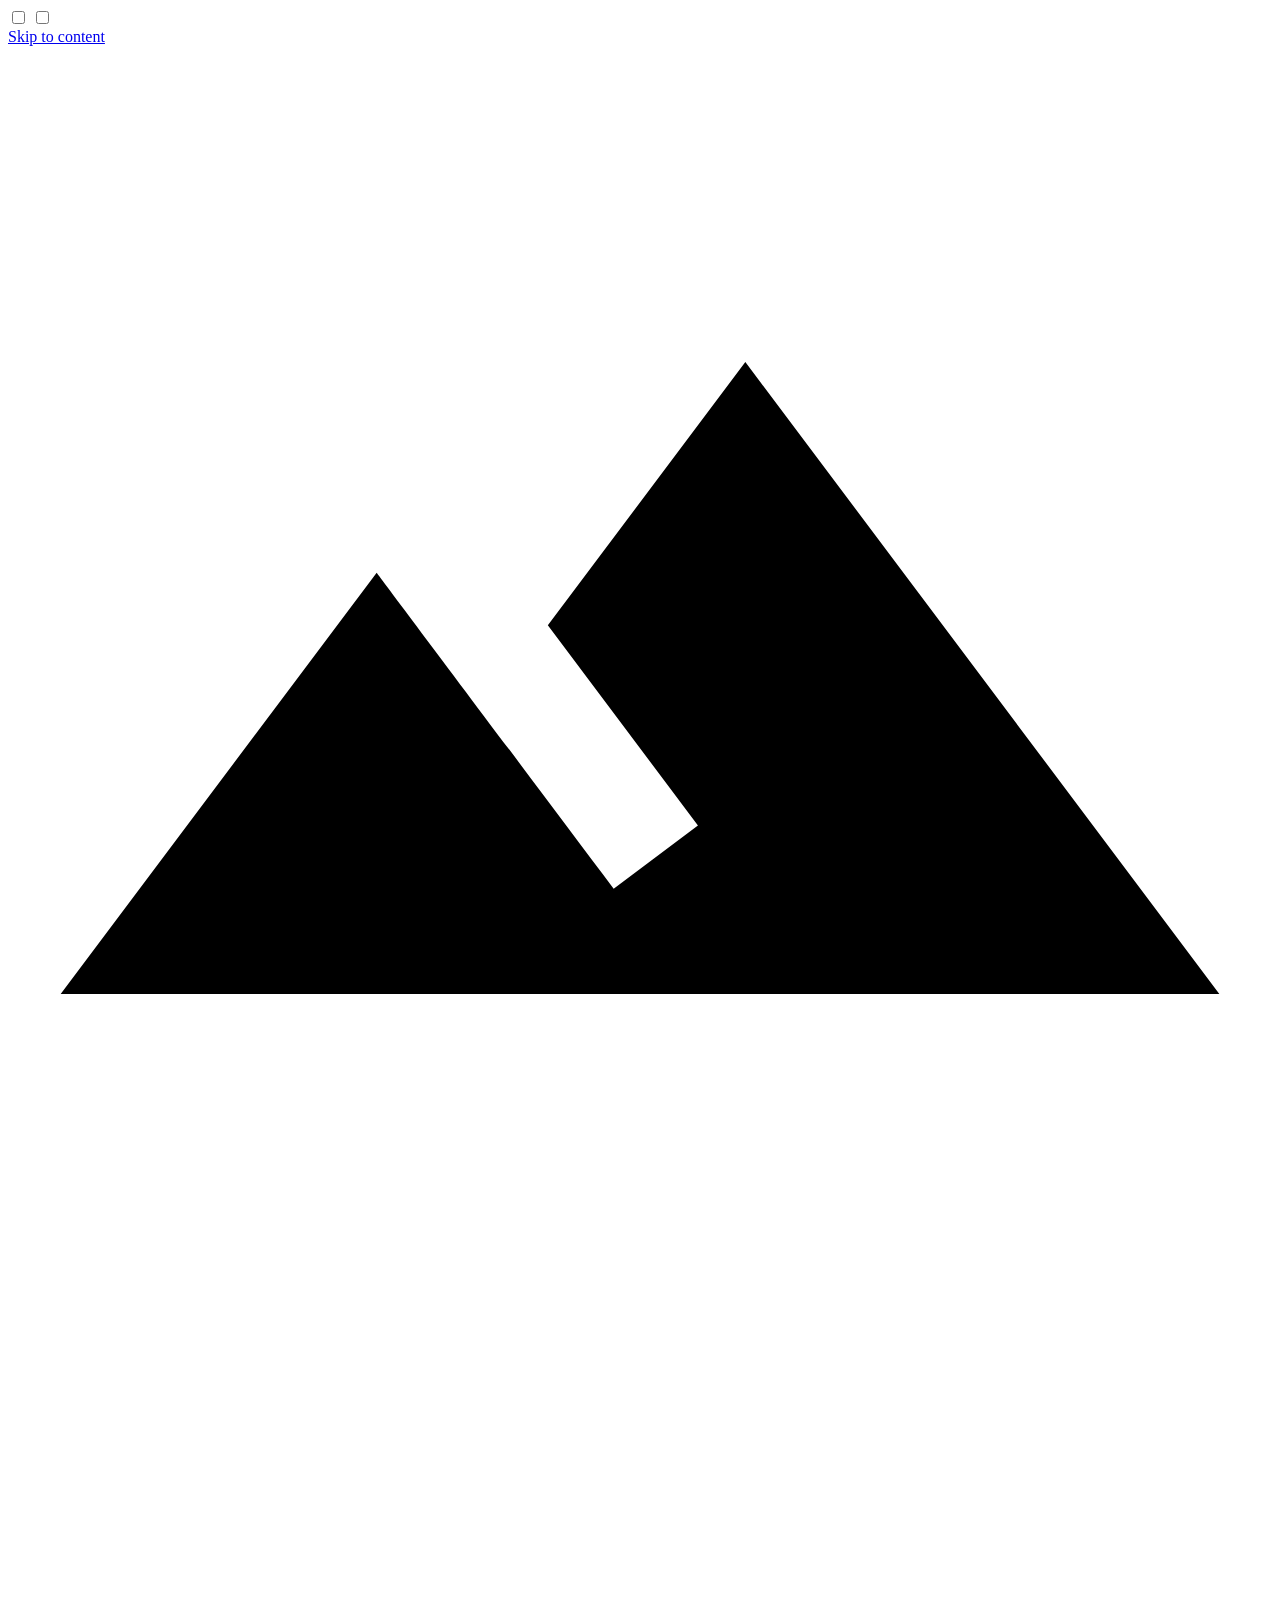
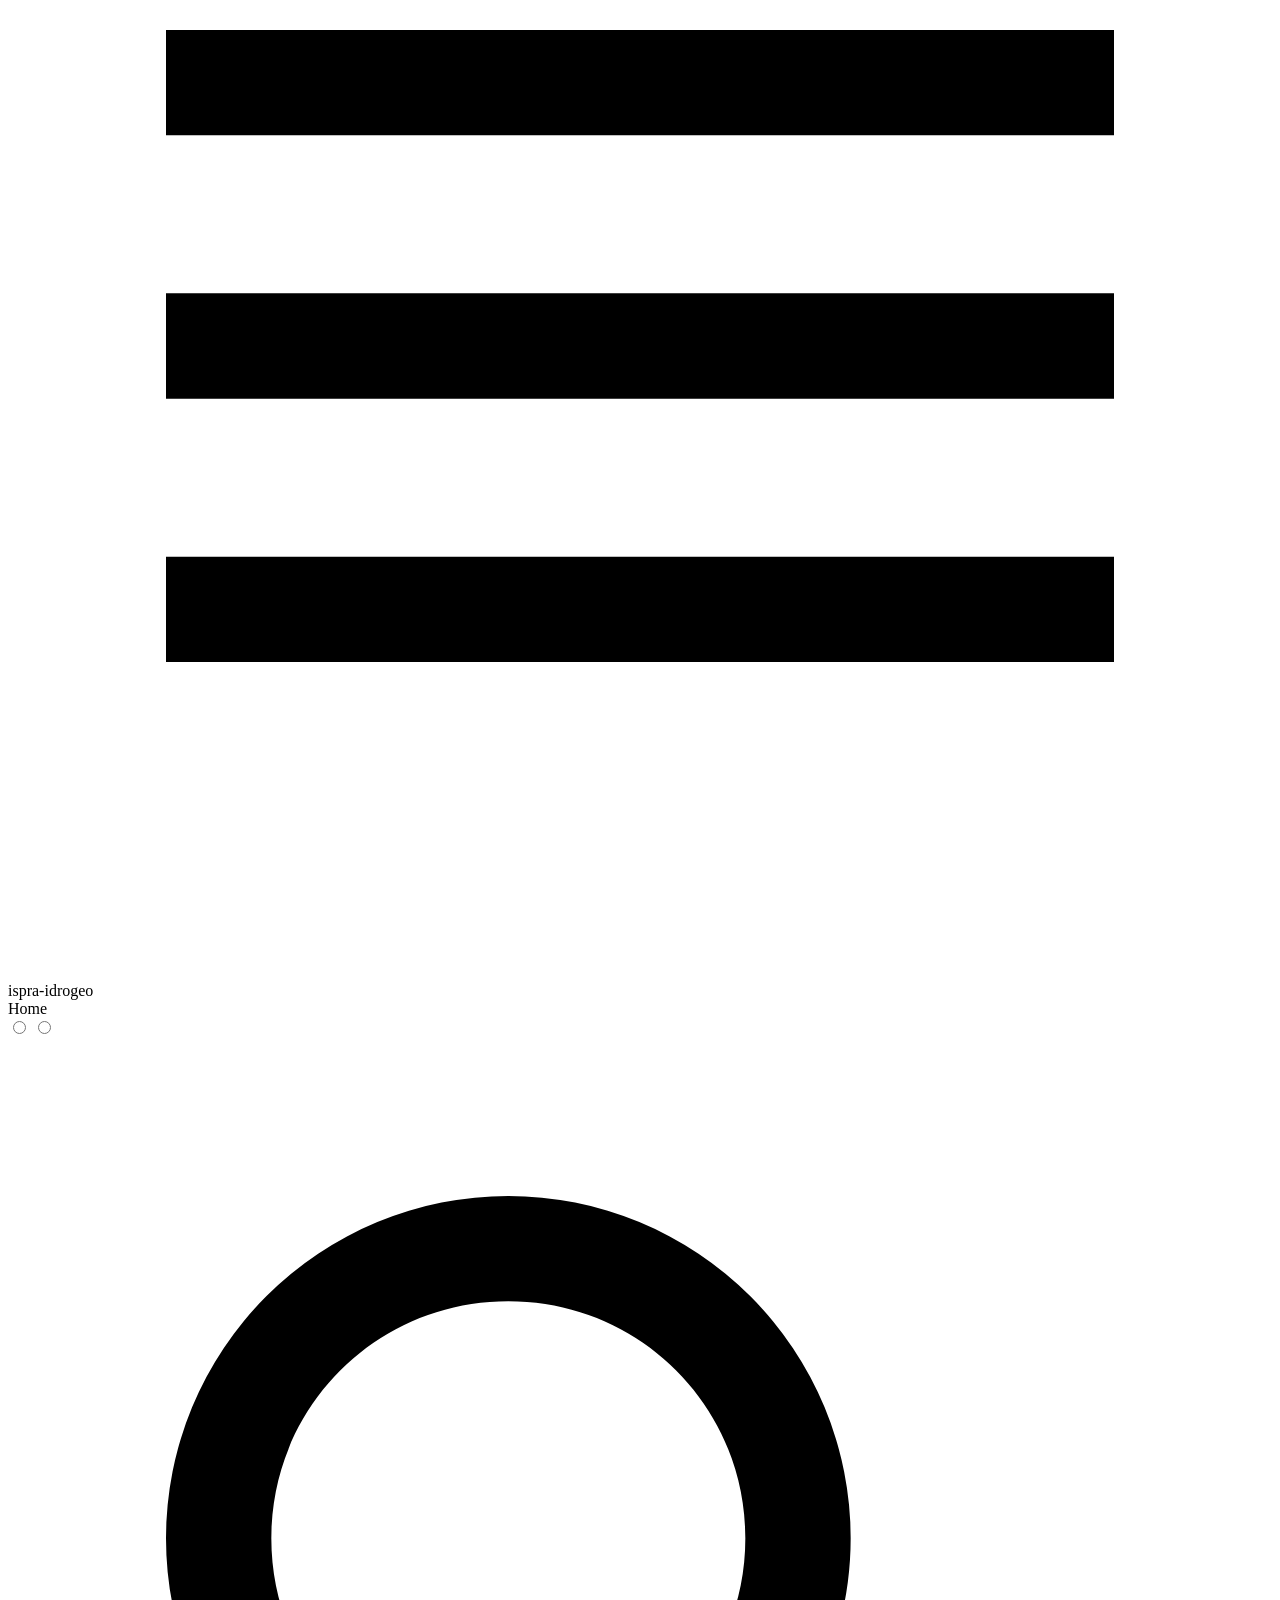
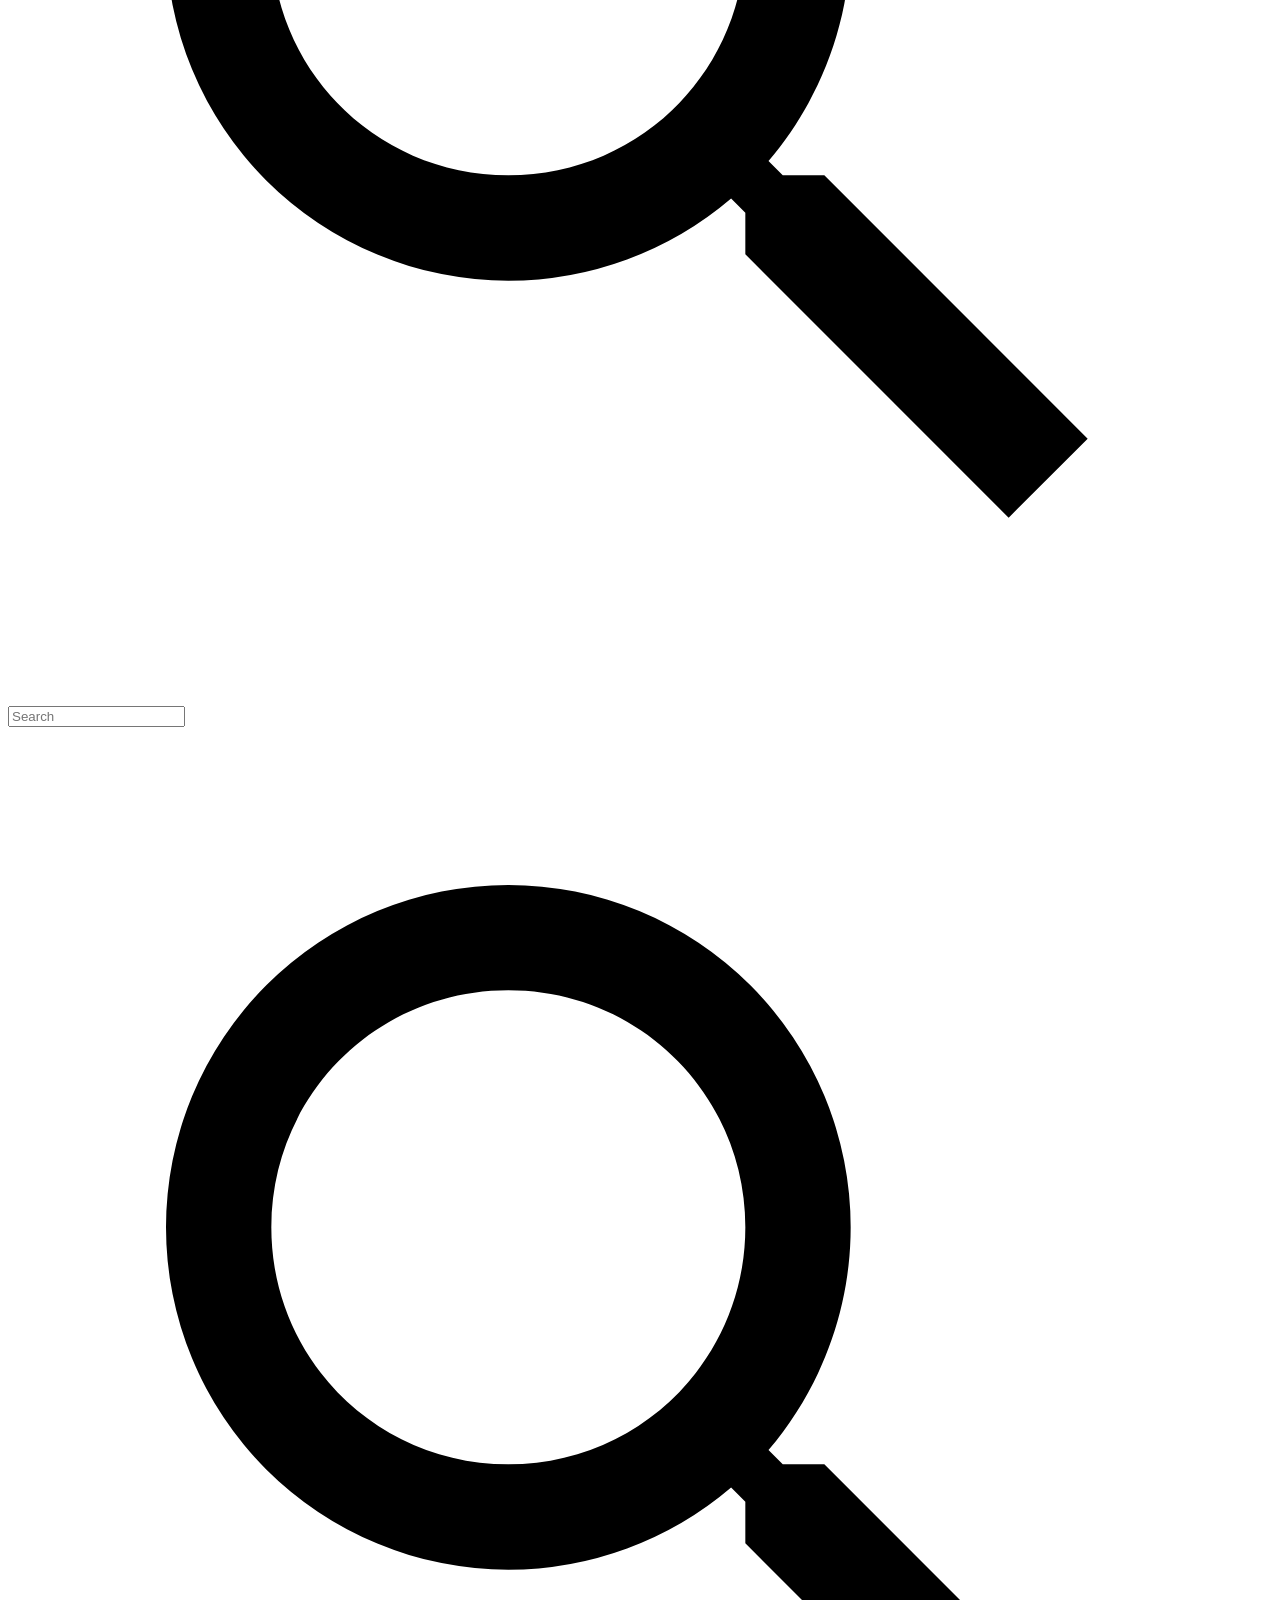
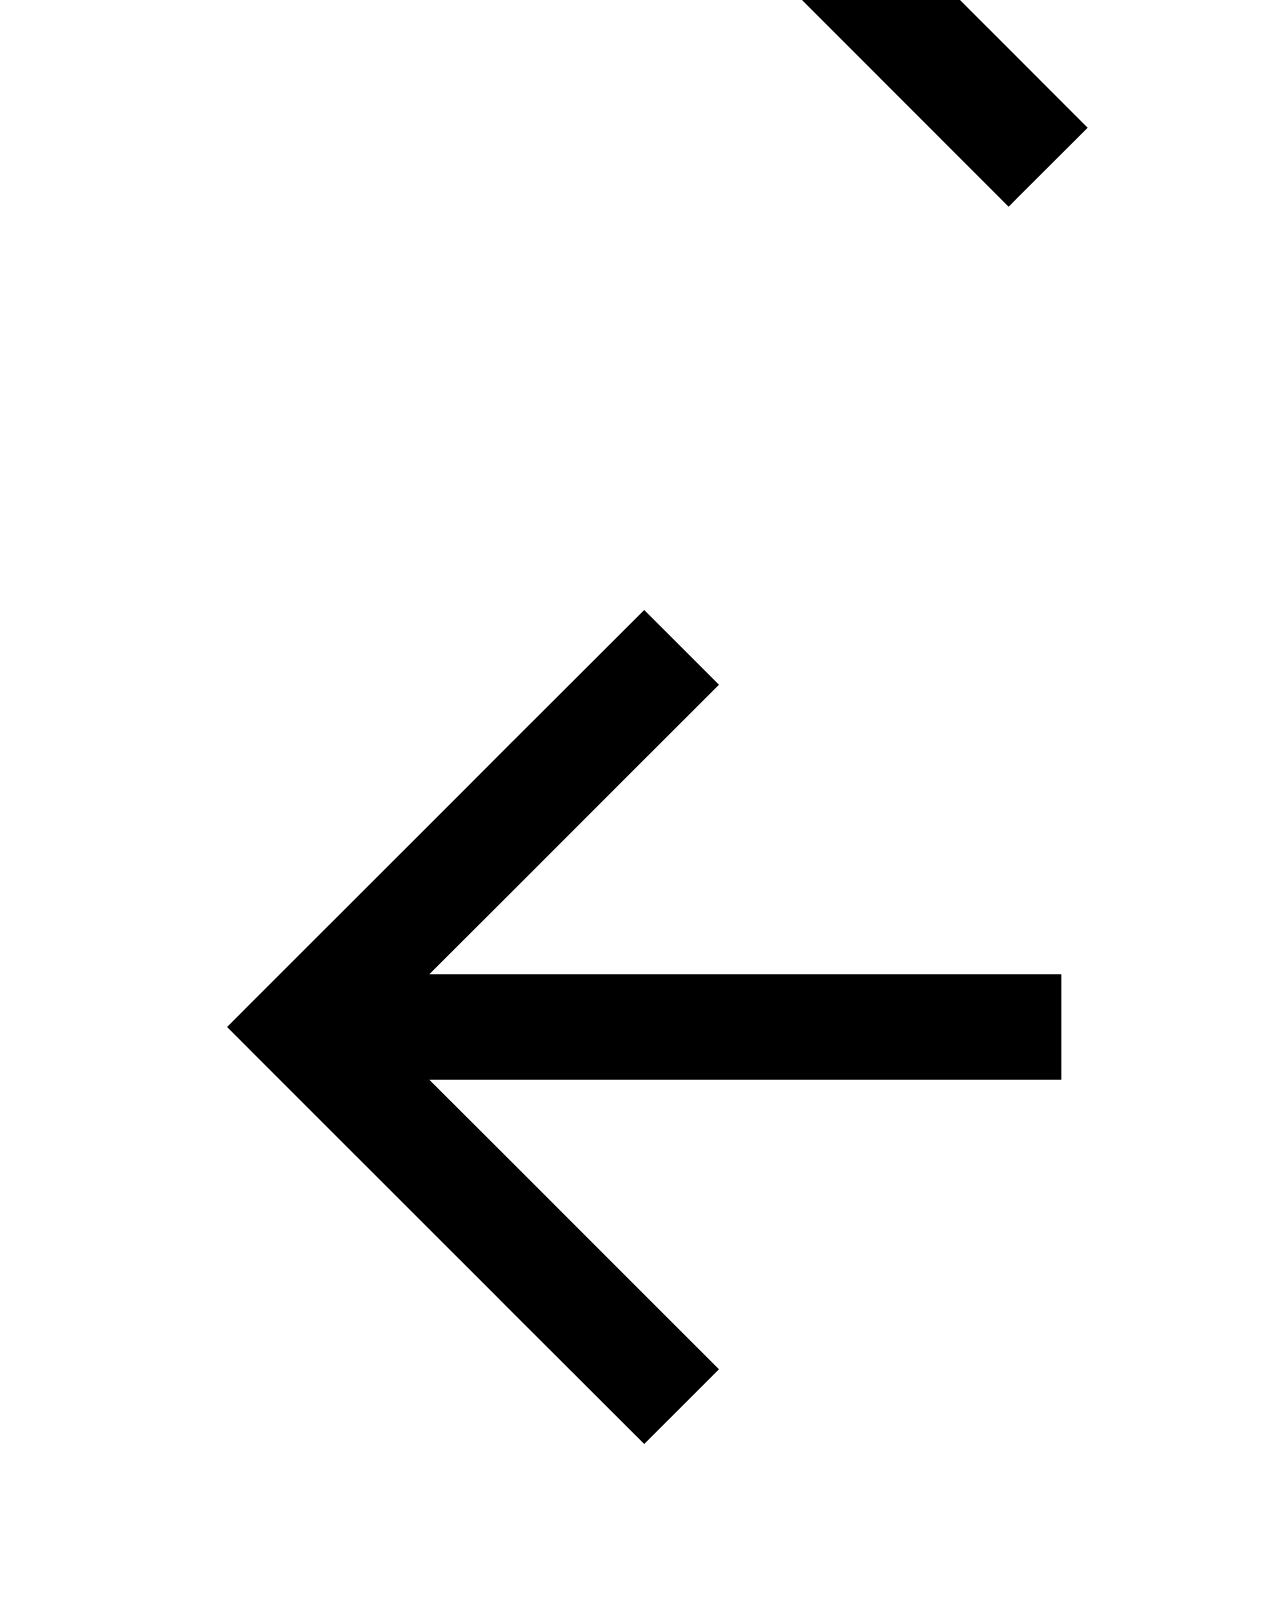
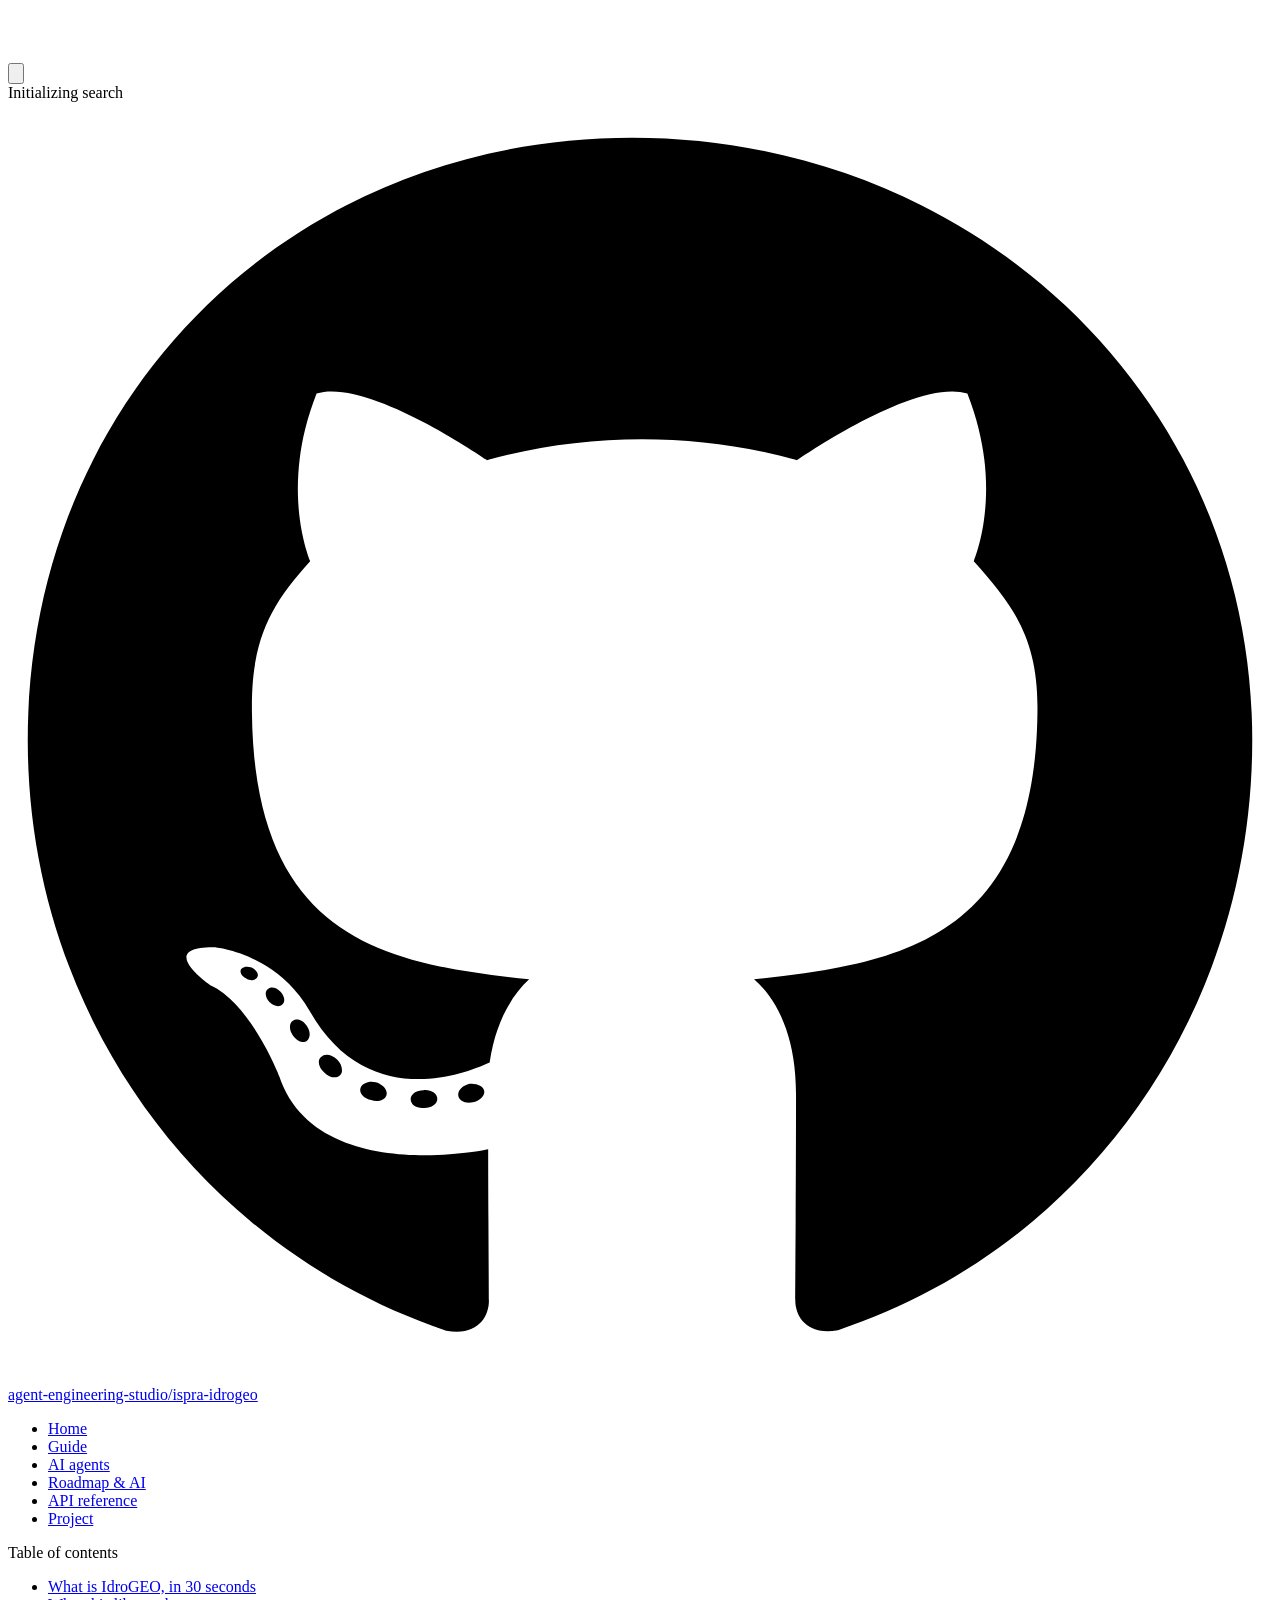
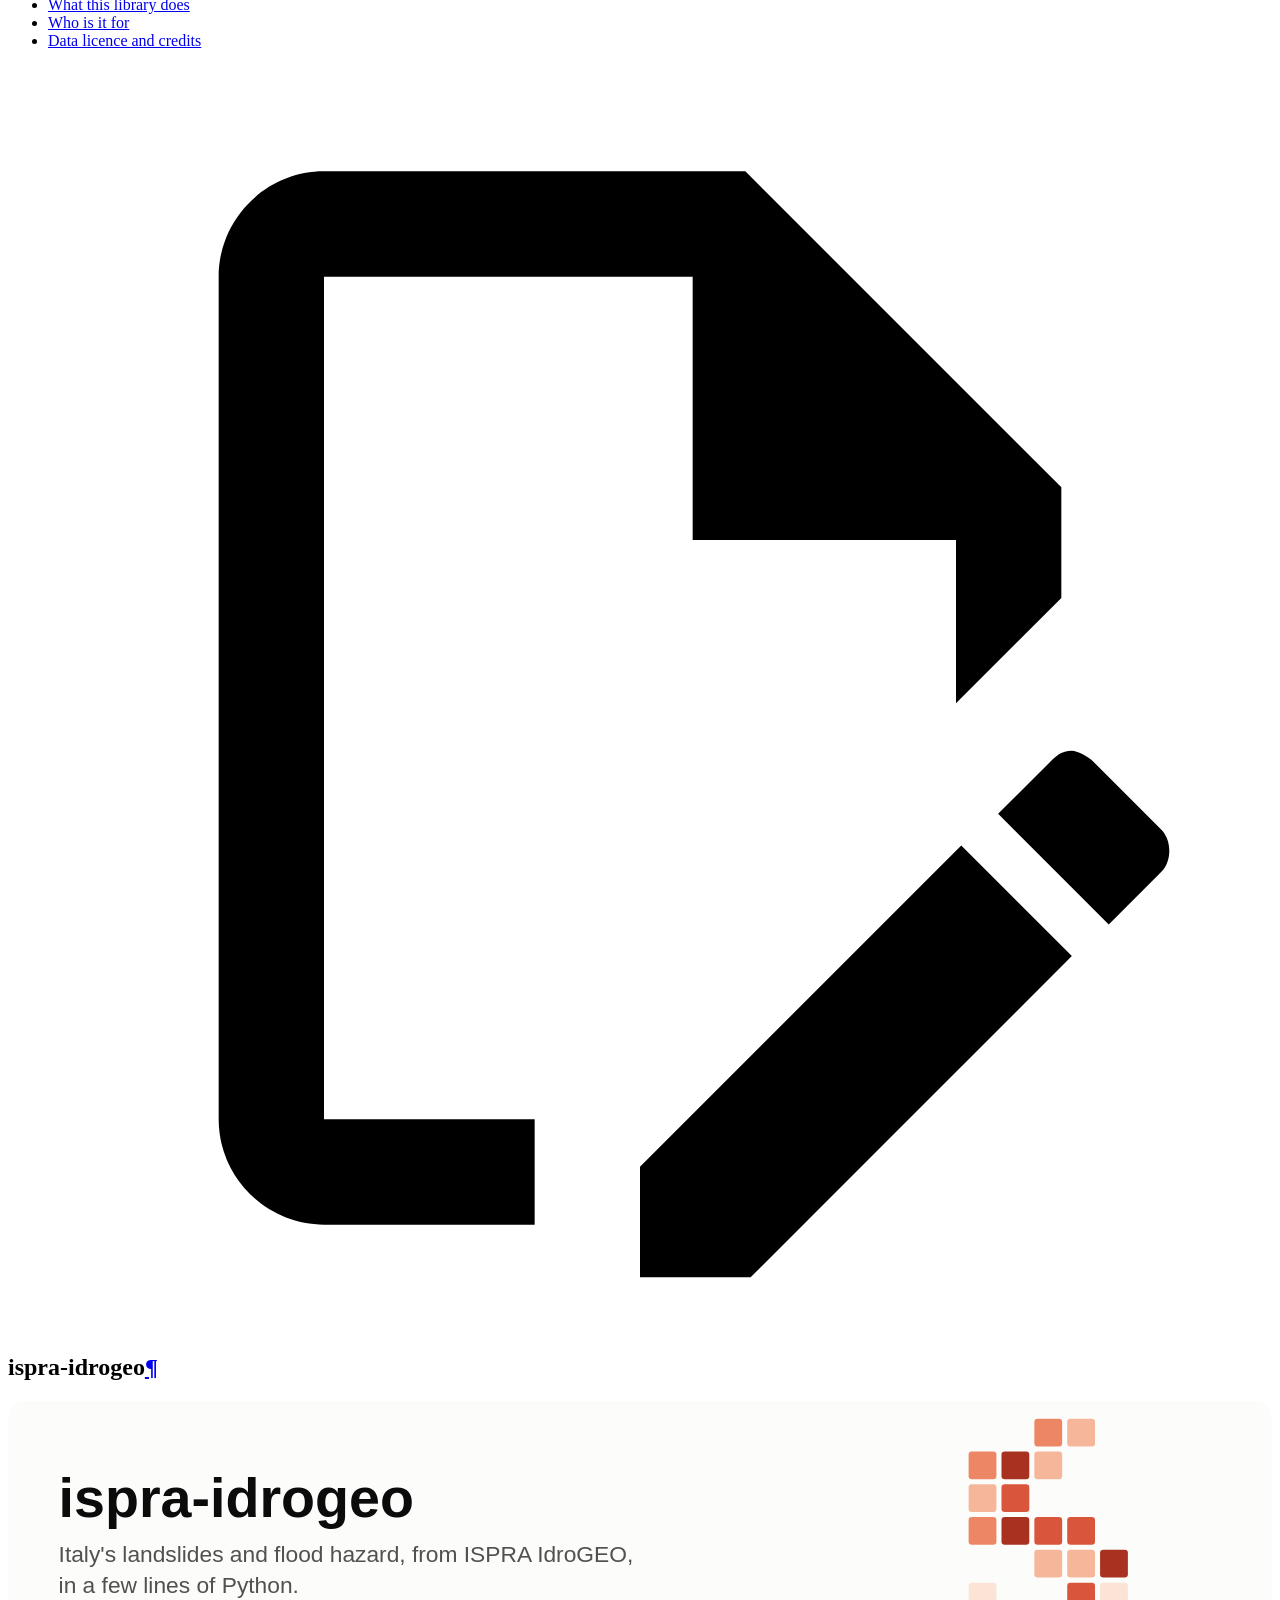
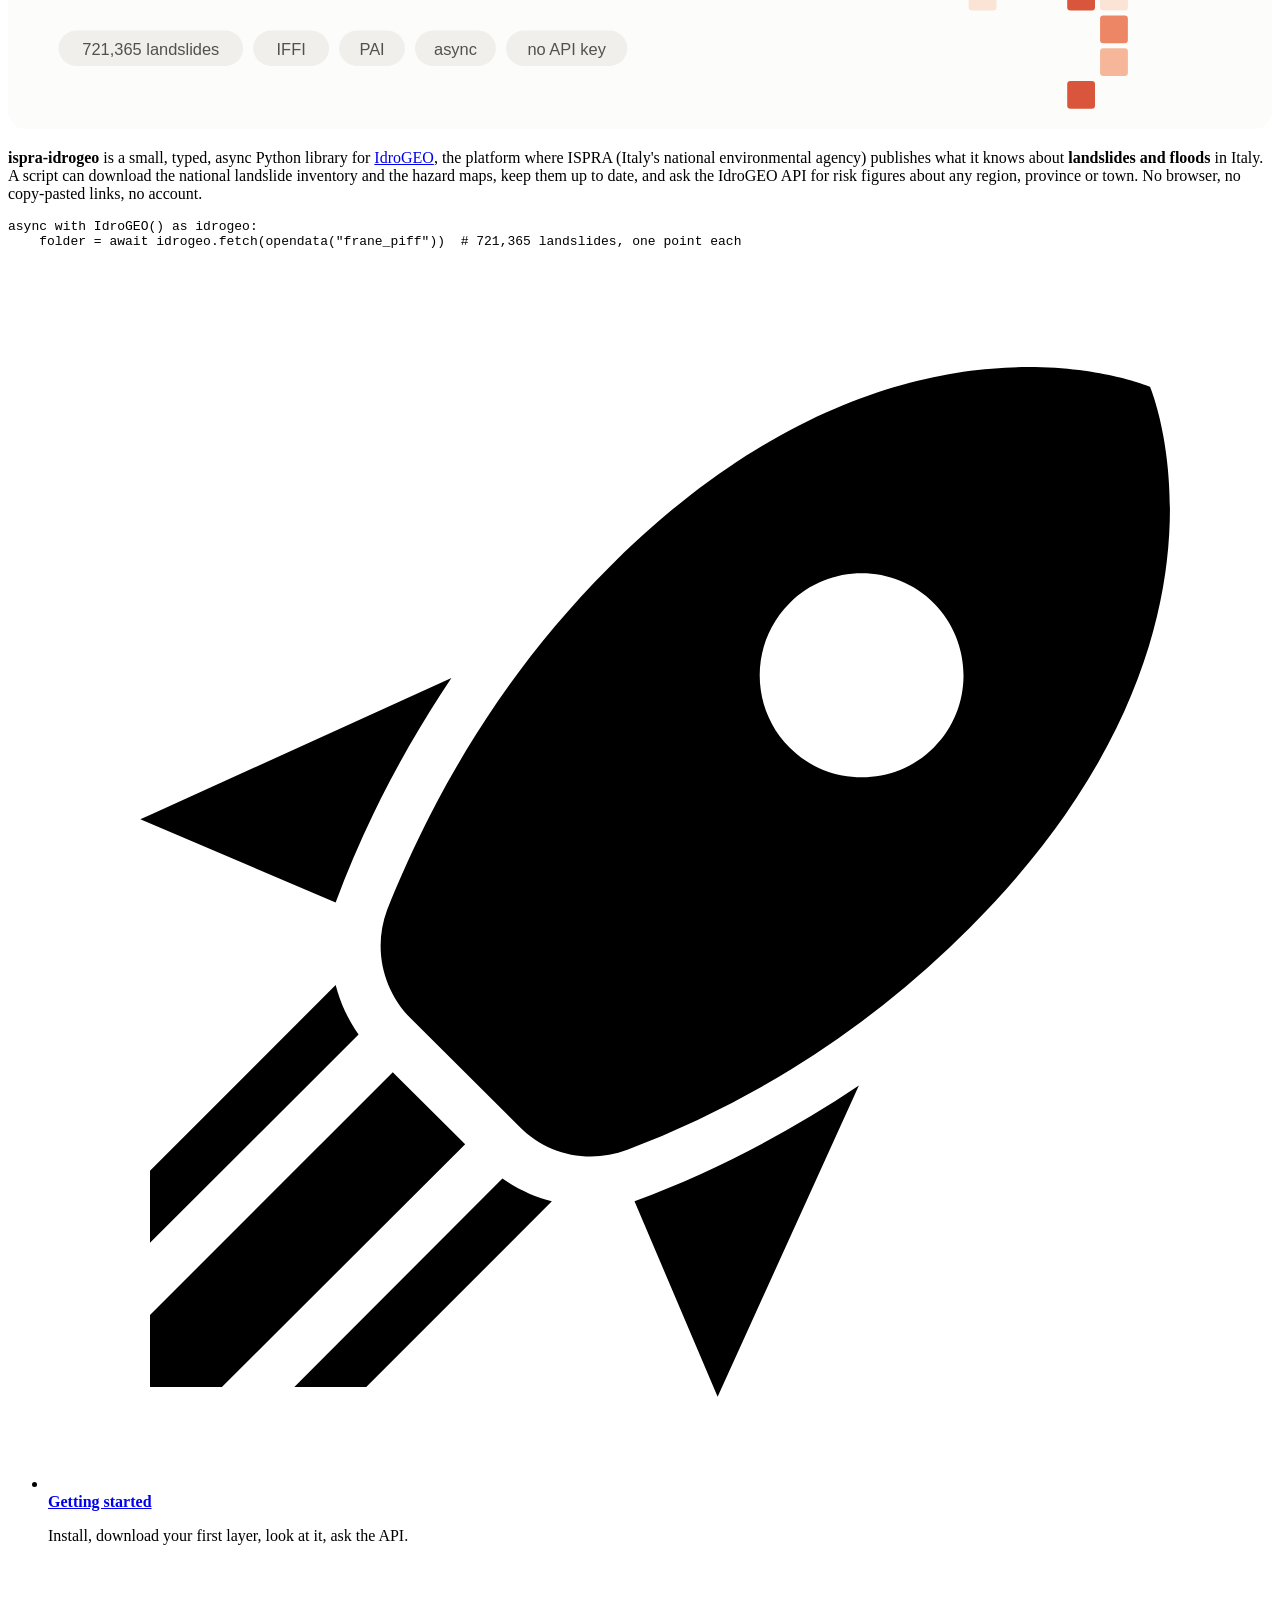
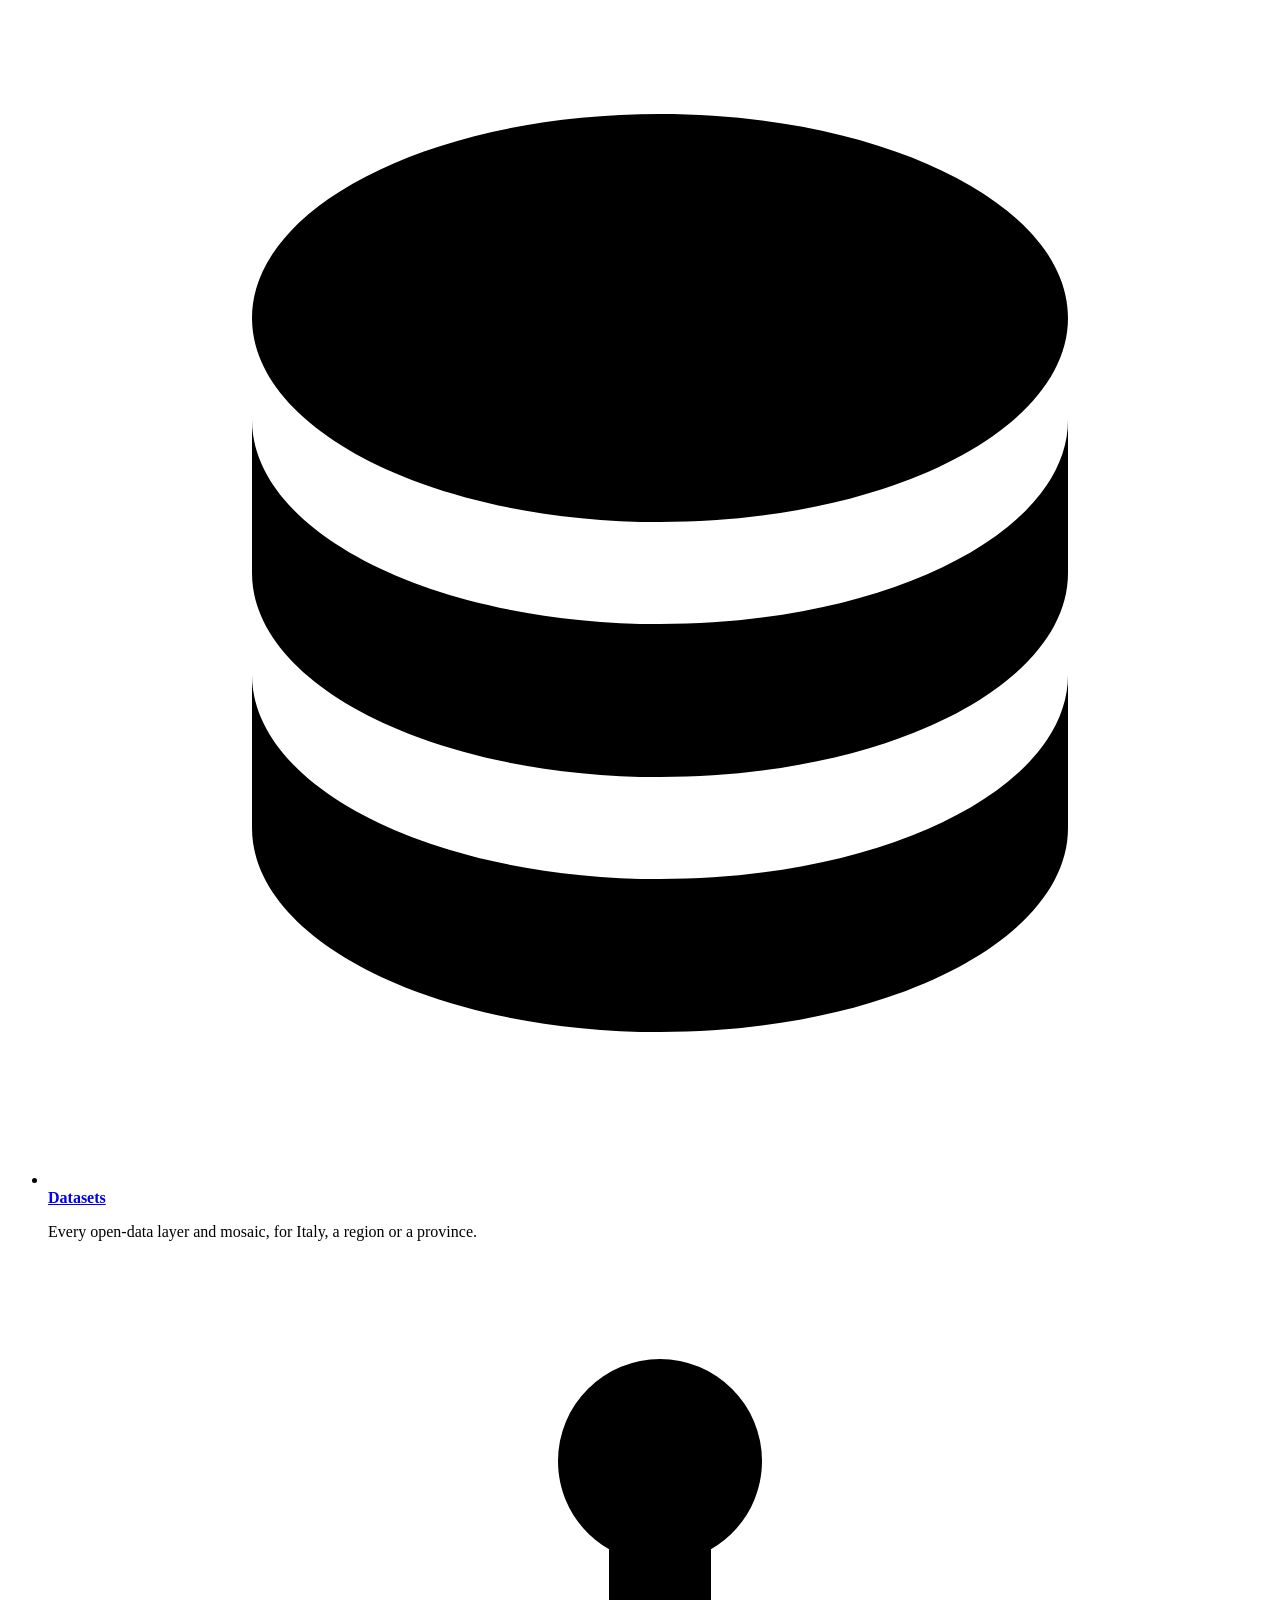
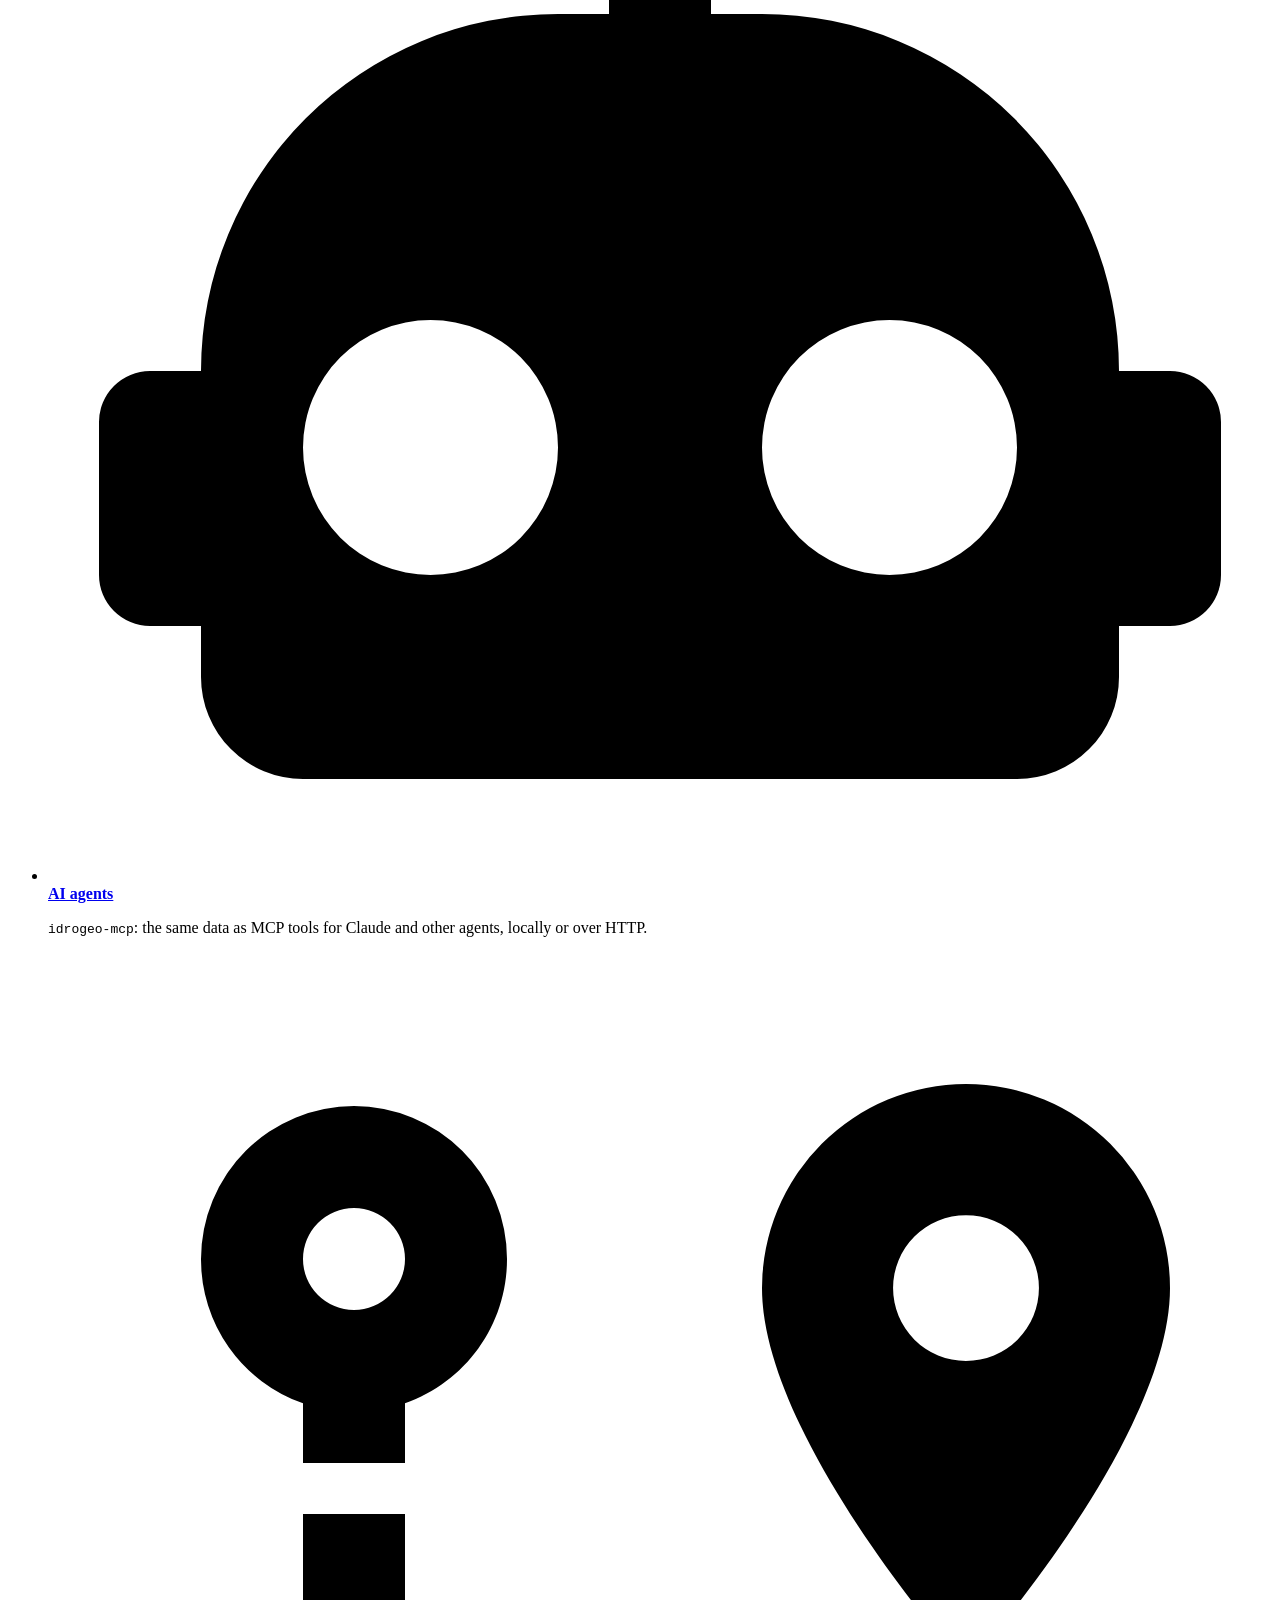
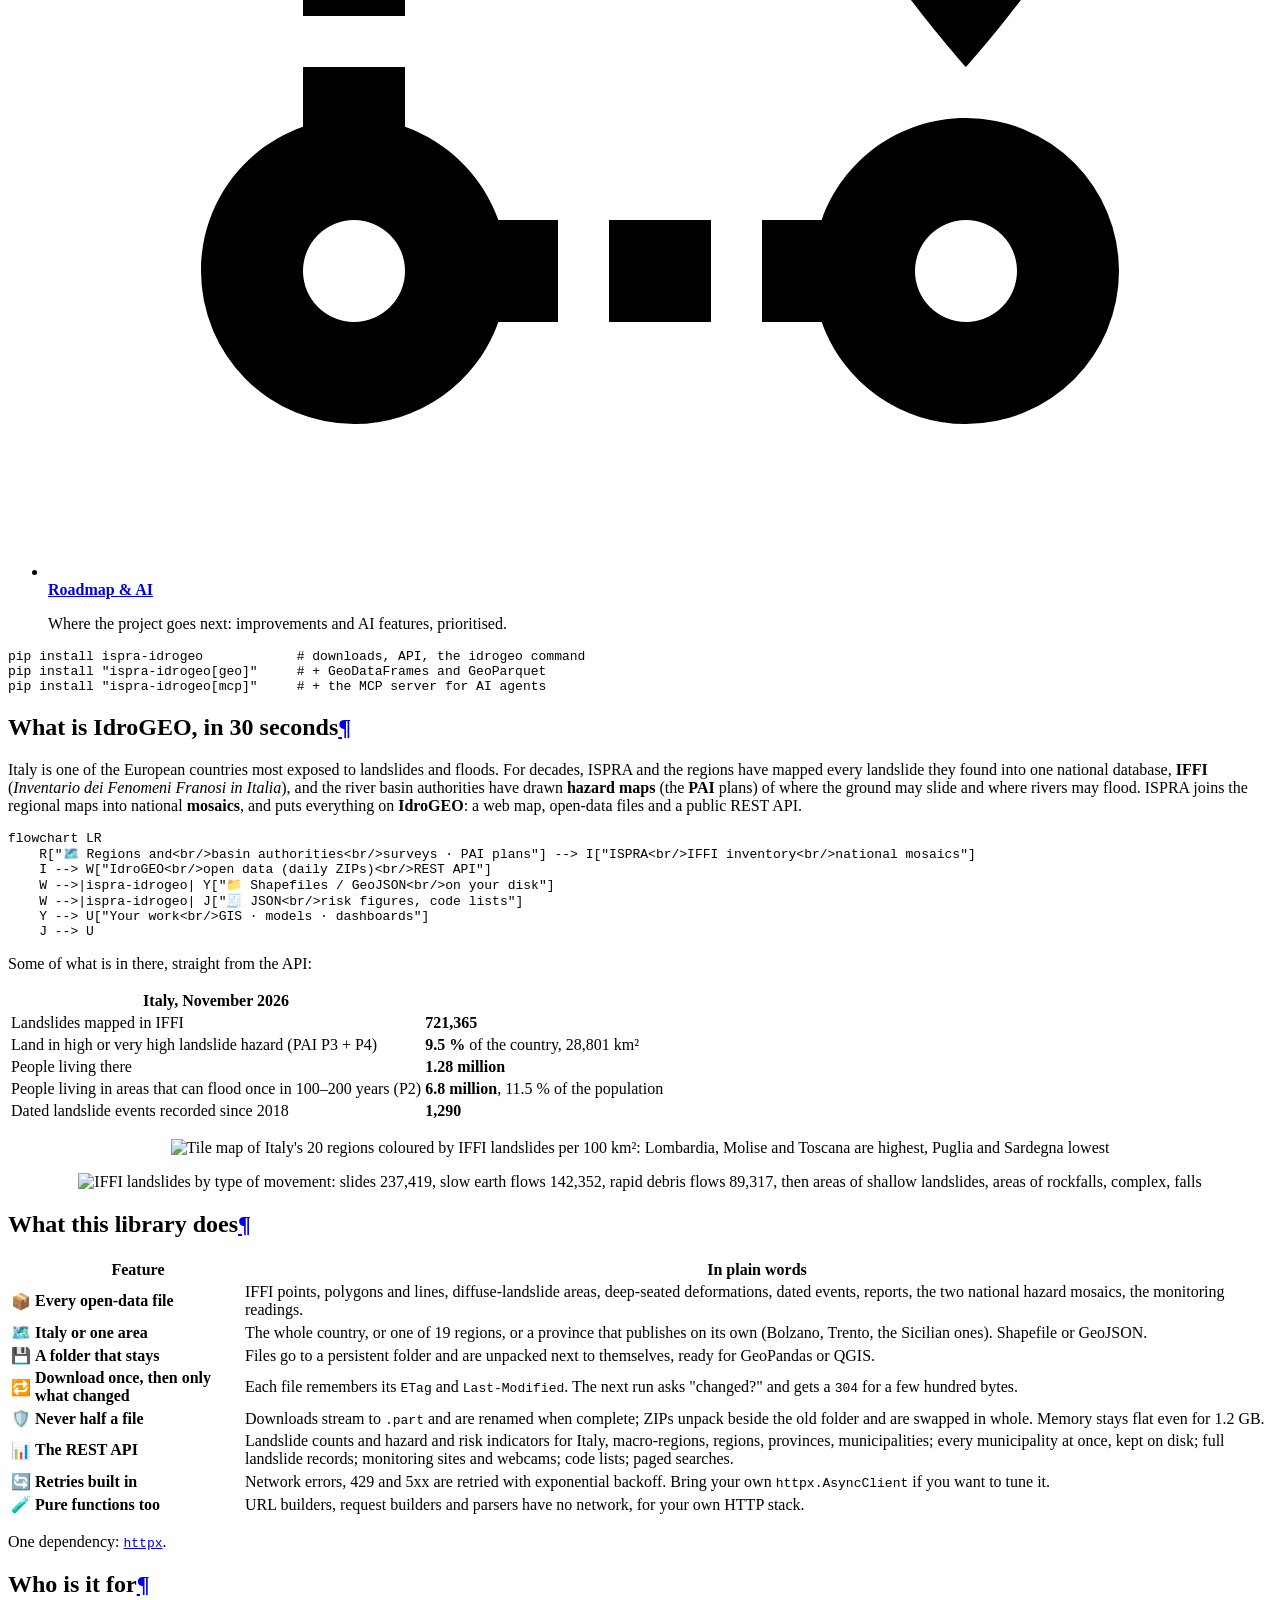
==== commit 3df4d310: "test: weekly contract tests against the live IdroGEO service tests/live/ checks what the library and" ====
--- a/site/index.html
+++ b/site/index.html
@@ -12,7 +12,7 @@
         <meta name="author" content="Giuseppe Zileni">
       
       
-        <link rel="canonical" href="https://agent-engineering-studio.github.io/ispra-idrogeo/">
+        <link rel="canonical" href="https://agentengineering.it/ispra-idrogeo/">
       
       
       
@@ -1043,7 +1043,7 @@
 </li>
 <li>
 <p><span class="twemoji"><svg xmlns="http://www.w3.org/2000/svg" viewBox="0 0 24 24"><path d="M12 2a2 2 0 0 1 2 2c0 .74-.4 1.39-1 1.73V7h1a7 7 0 0 1 7 7h1a1 1 0 0 1 1 1v3a1 1 0 0 1-1 1h-1v1a2 2 0 0 1-2 2H5a2 2 0 0 1-2-2v-1H2a1 1 0 0 1-1-1v-3a1 1 0 0 1 1-1h1a7 7 0 0 1 7-7h1V5.73c-.6-.34-1-.99-1-1.73a2 2 0 0 1 2-2M7.5 13A2.5 2.5 0 0 0 5 15.5 2.5 2.5 0 0 0 7.5 18a2.5 2.5 0 0 0 2.5-2.5A2.5 2.5 0 0 0 7.5 13m9 0a2.5 2.5 0 0 0-2.5 2.5 2.5 2.5 0 0 0 2.5 2.5 2.5 2.5 0 0 0 2.5-2.5 2.5 2.5 0 0 0-2.5-2.5"/></svg></span> <strong><a href="ai-agents/">AI agents</a></strong></p>
-<p><code>idrogeo-mcp</code>: the same data as ten MCP tools for Claude and other agents.</p>
+<p><code>idrogeo-mcp</code>: the same data as MCP tools for Claude and other agents, locally or over HTTP.</p>
 </li>
 <li>
 <p><span class="twemoji"><svg xmlns="http://www.w3.org/2000/svg" viewBox="0 0 24 24"><path d="M18 15a3 3 0 0 1 3 3 3 3 0 0 1-3 3 2.99 2.99 0 0 1-2.83-2H14v-2h1.17c.41-1.17 1.52-2 2.83-2m0 2a1 1 0 0 0-1 1 1 1 0 0 0 1 1 1 1 0 0 0 1-1 1 1 0 0 0-1-1m0-9a1.43 1.43 0 0 0 1.43-1.43 1.43 1.43 0 1 0-2.86 0A1.43 1.43 0 0 0 18 8m0-5.43a4 4 0 0 1 4 4C22 9.56 18 14 18 14s-4-4.44-4-7.43a4 4 0 0 1 4-4M8.83 17H10v2H8.83A2.99 2.99 0 0 1 6 21a3 3 0 0 1-3-3c0-1.31.83-2.42 2-2.83V14h2v1.17c.85.3 1.53.98 1.83 1.83M6 17a1 1 0 0 0-1 1 1 1 0 0 0 1 1 1 1 0 0 0 1-1 1 1 0 0 0-1-1M6 3a3 3 0 0 1 3 3c0 1.31-.83 2.42-2 2.83V10H5V8.83A2.99 2.99 0 0 1 3 6a3 3 0 0 1 3-3m0 2a1 1 0 0 0-1 1 1 1 0 0 0 1 1 1 1 0 0 0 1-1 1 1 0 0 0-1-1m5 14v-2h2v2zm-4-6H5v-2h2z"/></svg></span> <strong><a href="roadmap/">Roadmap &amp; AI</a></strong></p>
